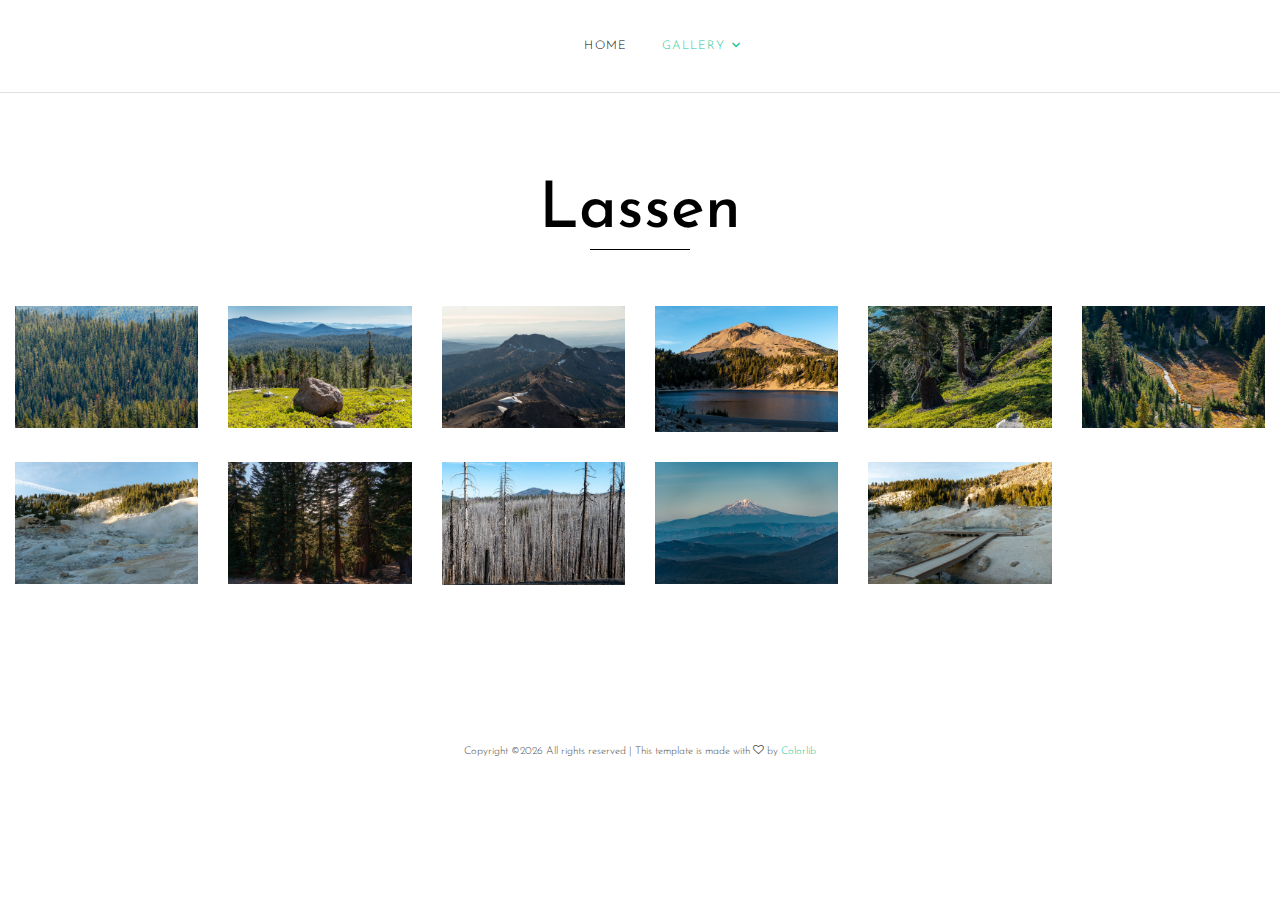
==== lassen.html @ 4576de65 "Initial website format." ====
<!DOCTYPE html>
<html lang="en">
  <head>
    <title>Sunny Nahar's Photography</title>
    <meta charset="utf-8">
    <meta name="viewport" content="width=device-width, initial-scale=1, shrink-to-fit=no">
    <link href="https://fonts.googleapis.com/css?family=Josefin+Sans:300i,400,700" rel="stylesheet">
    <link rel="stylesheet" href="fonts/icomoon/style.css">
    <link rel="stylesheet" href="css/bootstrap.min.css">
    <link rel="stylesheet" href="css/magnific-popup.css">
    <link rel="stylesheet" href="css/jquery-ui.css">
    <link rel="stylesheet" href="css/owl.carousel.min.css">
    <link rel="stylesheet" href="css/owl.theme.default.min.css">
    <link rel="stylesheet" href="css/lightgallery.min.css">    
    <link rel="stylesheet" href="css/bootstrap-datepicker.css">
    <link rel="stylesheet" href="fonts/flaticon/font/flaticon.css">
    <link rel="stylesheet" href="css/swiper.css">
    <link rel="stylesheet" href="css/aos.css">
    <link rel="stylesheet" href="css/style.css">
  </head>
  <body>
  
  <div class="site-wrap">
    <div class="site-mobile-menu">
      <div class="site-mobile-menu-header">
        <div class="site-mobile-menu-close mt-3">
          <span class="icon-close2 js-menu-toggle"></span>
        </div>
      </div>
      <div class="site-mobile-menu-body"></div>
    </div>

    <header class="site-navbar py-3 border-bottom" role="banner">
      <div class="container-fluid">
        <div class="row align-items-center">
          <div class="col-6 col-xl-2" data-aos="fade-down">
            <h1 class="mb-0"><a href="index.html" class="text-black h2 mb-0"></a></h1>
          </div>
          <div class="col-10 col-md-8 d-none d-xl-block" data-aos="fade-down">
            <nav class="site-navigation position-relative text-right text-lg-center" role="navigation">
              <ul class="site-menu js-clone-nav mx-auto d-none d-lg-block">
                <li><a href="index.html">Home</a></li>
                <li class="has-children active">
                  <a>Gallery</a>
                  <ul class="dropdown">
                    <li><a href="yosemite.html">Yosemite</a></li>
                    <li><a href="sequoia.html">Sequoia</a></li>
                    <li><a href="oregon.html">Oregon</a></li>
                    <li><a href="lassen.html">Lassen</a></li>
                    <li><a href="pointreyes.html">Point Reyes</a></li>
                  </ul>
                </li>
              </ul>
            </nav>
          </div>
        </div>
      </div>
    </header>

  <div class="site-section"  data-aos="fade">
    <div class="container-fluid">
      
      <div class="row justify-content-center">
        
        <div class="col-md-7">
          <div class="row mb-5">
            <div class="col-12 ">
              <h2 class="site-section-heading text-center">Lassen</h2>
            </div>
          </div>
        </div>
    
      </div>
      <div class="row" id="lightgallery">
        <div class="col-sm-6 col-md-4 col-lg-3 col-xl-2 item" data-aos="fade" data-src="images/LassenForestTrees.jpg" data-sub-html="<h4>Lassen National Park</h4>">
          <a href="#"><img src="images/LassenForestTrees.jpg" alt="Lassen" class="img-fluid"></a>
        </div>
        <div class="col-sm-6 col-md-4 col-lg-3 col-xl-2 item" data-aos="fade" data-src="images/LassenForestViewWithRock.jpg" data-sub-html="<h4>Lassen National Park</h4>">
          <a href="#"><img src="images/LassenForestViewWithRock.jpg" alt="Lassen" class="img-fluid"></a>
        </div>
        <div class="col-sm-6 col-md-4 col-lg-3 col-xl-2 item" data-aos="fade" data-src="images/LassenMountains.jpg" data-sub-html="<h4>Lassen National Park</h4>">
          <a href="#"><img src="images/LassenMountains.jpg" alt="Lassen" class="img-fluid"></a>
        </div>
        <div class="col-sm-6 col-md-4 col-lg-3 col-xl-2 item" data-aos="fade" data-src="images/LassenPeakAndLake.jpg" data-sub-html="<h4>Lassen National Park</h4>">
          <a href="#"><img src="images/LassenPeakAndLake.jpg" alt="Lassen" class="img-fluid"></a>
        </div>
        <div class="col-sm-6 col-md-4 col-lg-3 col-xl-2 item" data-aos="fade" data-src="images/LassenCurvedTree.jpg" data-sub-html="<h4>Lassen National Park</h4>">
          <a href="#"><img src="images/LassenCurvedTree.jpg" alt="Lassen" class="img-fluid"></a>
        </div>
        <div class="col-sm-6 col-md-4 col-lg-3 col-xl-2 item" data-aos="fade" data-src="images/LassenRiver.jpg" data-sub-html="<h4>Lassen National Park</h4>">
          <a href="#"><img src="images/LassenRiver.jpg" alt="Lassen" class="img-fluid"></a>
        </div>
        <div class="col-sm-6 col-md-4 col-lg-3 col-xl-2 item" data-aos="fade" data-src="images/LassenVolcanic.jpg" data-sub-html="<h4>Lassen National Park</h4>">
          <a href="#"><img src="images/LassenVolcanic.jpg" alt="Lassen" class="img-fluid"></a>
        </div>
        <div class="col-sm-6 col-md-4 col-lg-3 col-xl-2 item" data-aos="fade" data-src="images/LassenTreesPeekingSun.jpg" data-sub-html="<h4>Lassen National Park</h4>">
          <a href="#"><img src="images/LassenTreesPeekingSun.jpg" alt="Lassen" class="img-fluid"></a>
        </div>
        <div class="col-sm-6 col-md-4 col-lg-3 col-xl-2 item" data-aos="fade" data-src="images/LassenWildfireTrees.jpg" data-sub-html="<h4>Lassen National Park</h4>">
          <a href="#"><img src="images/LassenWildfireTrees.jpg" alt="Lassen" class="img-fluid"></a>
        </div>
        <div class="col-sm-6 col-md-4 col-lg-3 col-xl-2 item" data-aos="fade" data-src="images/LassenViewOfMtShasta.jpg" data-sub-html="<h4>Lassen National Park</h4>">
          <a href="#"><img src="images/LassenViewOfMtShasta.jpg" alt="Lassen" class="img-fluid"></a>
        </div>
        <div class="col-sm-6 col-md-4 col-lg-3 col-xl-2 item" data-aos="fade" data-src="images/LassenVolcanicFootpath.jpg" data-sub-html="<h4>Lassen National Park</h4>">
          <a href="#"><img src="images/LassenVolcanicFootpath.jpg" alt="Lassen" class="img-fluid"></a>
        </div>
      </div>
    </div>
  </div>

  <div class="footer py-5">
    <div class="container-fluid text-center">
      <p style="font-size:8pt;">
      <!-- Link back to Colorlib can't be removed. Template is licensed under CC BY 3.0. -->
      Copyright &copy;<script data-cfasync="false" src="/cdn-cgi/scripts/5c5dd728/cloudflare-static/email-decode.min.js"></script><script>document.write(new Date().getFullYear());</script> All rights reserved | This template is made with <i class="icon-heart-o" aria-hidden="true"></i> by <a href="https://colorlib.com" target="_blank" >Colorlib</a>
      <!-- Link back to Colorlib can't be removed. Template is licensed under CC BY 3.0. -->
      </p>
    </div>
  </div>
  </div>

  <script src="js/jquery-3.3.1.min.js"></script>
  <script src="js/jquery-migrate-3.0.1.min.js"></script>
  <script src="js/jquery-ui.js"></script>
  <script src="js/popper.min.js"></script>
  <script src="js/bootstrap.min.js"></script>
  <script src="js/owl.carousel.min.js"></script>
  <script src="js/jquery.stellar.min.js"></script>
  <script src="js/jquery.countdown.min.js"></script>
  <script src="js/jquery.magnific-popup.min.js"></script>
  <script src="js/bootstrap-datepicker.min.js"></script>
  <script src="js/swiper.min.js"></script>
  <script src="js/aos.js"></script>

  <script src="js/picturefill.min.js"></script>
  <script src="js/lightgallery-all.min.js"></script>
  <script src="js/jquery.mousewheel.min.js"></script>

  <script src="js/main.js"></script>
  
  <script>
    $(document).ready(function(){
      $('#lightgallery').lightGallery();
    });
  </script>
    
  </body>
</html>
---- fonts/icomoon/style.css ----
@font-face {
  font-family: 'icomoon';
  src:  url('fonts/icomoon.eot?10si43');
  src:  url('fonts/icomoon.eot?10si43#iefix') format('embedded-opentype'),
    url('fonts/icomoon.ttf?10si43') format('truetype'),
    url('fonts/icomoon.woff?10si43') format('woff'),
    url('fonts/icomoon.svg?10si43#icomoon') format('svg');
  font-weight: normal;
  font-style: normal;
}

[class^="icon-"], [class*=" icon-"] {
  /* use !important to prevent issues with browser extensions that change fonts */
  font-family: 'icomoon' !important;
  speak: none;
  font-style: normal;
  font-weight: normal;
  font-variant: normal;
  text-transform: none;
  line-height: 1;

  /* Better Font Rendering =========== */
  -webkit-font-smoothing: antialiased;
  -moz-osx-font-smoothing: grayscale;
}

.icon-asterisk:before {
  content: "\f069";
}
.icon-plus:before {
  content: "\f067";
}
.icon-question:before {
  content: "\f128";
}
.icon-minus:before {
  content: "\f068";
}
.icon-glass:before {
  content: "\f000";
}
.icon-music:before {
  content: "\f001";
}
.icon-search:before {
  content: "\f002";
}
.icon-envelope-o:before {
  content: "\f003";
}
.icon-heart:before {
  content: "\f004";
}
.icon-star:before {
  content: "\f005";
}
.icon-star-o:before {
  content: "\f006";
}
.icon-user:before {
  content: "\f007";
}
.icon-film:before {
  content: "\f008";
}
.icon-th-large:before {
  content: "\f009";
}
.icon-th:before {
  content: "\f00a";
}
.icon-th-list:before {
  content: "\f00b";
}
.icon-check:before {
  content: "\f00c";
}
.icon-close:before {
  content: "\f00d";
}
.icon-remove:before {
  content: "\f00d";
}
.icon-times:before {
  content: "\f00d";
}
.icon-search-plus:before {
  content: "\f00e";
}
.icon-search-minus:before {
  content: "\f010";
}
.icon-power-off:before {
  content: "\f011";
}
.icon-signal:before {
  content: "\f012";
}
.icon-cog:before {
  content: "\f013";
}
.icon-gear:before {
  content: "\f013";
}
.icon-trash-o:before {
  content: "\f014";
}
.icon-home:before {
  content: "\f015";
}
.icon-file-o:before {
  content: "\f016";
}
.icon-clock-o:before {
  content: "\f017";
}
.icon-road:before {
  content: "\f018";
}
.icon-download:before {
  content: "\f019";
}
.icon-arrow-circle-o-down:before {
  content: "\f01a";
}
.icon-arrow-circle-o-up:before {
  content: "\f01b";
}
.icon-inbox:before {
  content: "\f01c";
}
.icon-play-circle-o:before {
  content: "\f01d";
}
.icon-repeat:before {
  content: "\f01e";
}
.icon-rotate-right:before {
  content: "\f01e";
}
.icon-refresh:before {
  content: "\f021";
}
.icon-list-alt:before {
  content: "\f022";
}
.icon-lock:before {
  content: "\f023";
}
.icon-flag:before {
  content: "\f024";
}
.icon-headphones:before {
  content: "\f025";
}
.icon-volume-off:before {
  content: "\f026";
}
.icon-volume-down:before {
  content: "\f027";
}
.icon-volume-up:before {
  content: "\f028";
}
.icon-qrcode:before {
  content: "\f029";
}
.icon-barcode:before {
  content: "\f02a";
}
.icon-tag:before {
  content: "\f02b";
}
.icon-tags:before {
  content: "\f02c";
}
.icon-book:before {
  content: "\f02d";
}
.icon-bookmark:before {
  content: "\f02e";
}
.icon-print:before {
  content: "\f02f";
}
.icon-camera:before {
  content: "\f030";
}
.icon-font:before {
  content: "\f031";
}
.icon-bold:before {
  content: "\f032";
}
.icon-italic:before {
  content: "\f033";
}
.icon-text-height:before {
  content: "\f034";
}
.icon-text-width:before {
  content: "\f035";
}
.icon-align-left:before {
  content: "\f036";
}
.icon-align-center:before {
  content: "\f037";
}
.icon-align-right:before {
  content: "\f038";
}
.icon-align-justify:before {
  content: "\f039";
}
.icon-list:before {
  content: "\f03a";
}
.icon-dedent:before {
  content: "\f03b";
}
.icon-outdent:before {
  content: "\f03b";
}
.icon-indent:before {
  content: "\f03c";
}
.icon-video-camera:before {
  content: "\f03d";
}
.icon-image:before {
  content: "\f03e";
}
.icon-photo:before {
  content: "\f03e";
}
.icon-picture-o:before {
  content: "\f03e";
}
.icon-pencil:before {
  content: "\f040";
}
.icon-map-marker:before {
  content: "\f041";
}
.icon-adjust:before {
  content: "\f042";
}
.icon-tint:before {
  content: "\f043";
}
.icon-edit:before {
  content: "\f044";
}
.icon-pencil-square-o:before {
  content: "\f044";
}
.icon-share-square-o:before {
  content: "\f045";
}
.icon-check-square-o:before {
  content: "\f046";
}
.icon-arrows:before {
  content: "\f047";
}
.icon-step-backward:before {
  content: "\f048";
}
.icon-fast-backward:before {
  content: "\f049";
}
.icon-backward:before {
  content: "\f04a";
}
.icon-play:before {
  content: "\f04b";
}
.icon-pause:before {
  content: "\f04c";
}
.icon-stop:before {
  content: "\f04d";
}
.icon-forward:before {
  content: "\f04e";
}
.icon-fast-forward:before {
  content: "\f050";
}
.icon-step-forward:before {
  content: "\f051";
}
.icon-eject:before {
  content: "\f052";
}
.icon-chevron-left:before {
  content: "\f053";
}
.icon-chevron-right:before {
  content: "\f054";
}
.icon-plus-circle:before {
  content: "\f055";
}
.icon-minus-circle:before {
  content: "\f056";
}
.icon-times-circle:before {
  content: "\f057";
}
.icon-check-circle:before {
  content: "\f058";
}
.icon-question-circle:before {
  content: "\f059";
}
.icon-info-circle:before {
  content: "\f05a";
}
.icon-crosshairs:before {
  content: "\f05b";
}
.icon-times-circle-o:before {
  content: "\f05c";
}
.icon-check-circle-o:before {
  content: "\f05d";
}
.icon-ban:before {
  content: "\f05e";
}
.icon-arrow-left:before {
  content: "\f060";
}
.icon-arrow-right:before {
  content: "\f061";
}
.icon-arrow-up:before {
  content: "\f062";
}
.icon-arrow-down:before {
  content: "\f063";
}
.icon-mail-forward:before {
  content: "\f064";
}
.icon-share:before {
  content: "\f064";
}
.icon-expand:before {
  content: "\f065";
}
.icon-compress:before {
  content: "\f066";
}
.icon-exclamation-circle:before {
  content: "\f06a";
}
.icon-gift:before {
  content: "\f06b";
}
.icon-leaf:before {
  content: "\f06c";
}
.icon-fire:before {
  content: "\f06d";
}
.icon-eye:before {
  content: "\f06e";
}
.icon-eye-slash:before {
  content: "\f070";
}
.icon-exclamation-triangle:before {
  content: "\f071";
}
.icon-warning:before {
  content: "\f071";
}
.icon-plane:before {
  content: "\f072";
}
.icon-calendar:before {
  content: "\f073";
}
.icon-random:before {
  content: "\f074";
}
.icon-comment:before {
  content: "\f075";
}
.icon-magnet:before {
  content: "\f076";
}
.icon-chevron-up:before {
  content: "\f077";
}
.icon-chevron-down:before {
  content: "\f078";
}
.icon-retweet:before {
  content: "\f079";
}
.icon-shopping-cart:before {
  content: "\f07a";
}
.icon-folder:before {
  content: "\f07b";
}
.icon-folder-open:before {
  content: "\f07c";
}
.icon-arrows-v:before {
  content: "\f07d";
}
.icon-arrows-h:before {
  content: "\f07e";
}
.icon-bar-chart:before {
  content: "\f080";
}
.icon-bar-chart-o:before {
  content: "\f080";
}
.icon-twitter-square:before {
  content: "\f081";
}
.icon-facebook-square:before {
  content: "\f082";
}
.icon-camera-retro:before {
  content: "\f083";
}
.icon-key:before {
  content: "\f084";
}
.icon-cogs:before {
  content: "\f085";
}
.icon-gears:before {
  content: "\f085";
}
.icon-comments:before {
  content: "\f086";
}
.icon-thumbs-o-up:before {
  content: "\f087";
}
.icon-thumbs-o-down:before {
  content: "\f088";
}
.icon-star-half:before {
  content: "\f089";
}
.icon-heart-o:before {
  content: "\f08a";
}
.icon-sign-out:before {
  content: "\f08b";
}
.icon-linkedin-square:before {
  content: "\f08c";
}
.icon-thumb-tack:before {
  content: "\f08d";
}
.icon-external-link:before {
  content: "\f08e";
}
.icon-sign-in:before {
  content: "\f090";
}
.icon-trophy:before {
  content: "\f091";
}
.icon-github-square:before {
  content: "\f092";
}
.icon-upload:before {
  content: "\f093";
}
.icon-lemon-o:before {
  content: "\f094";
}
.icon-phone:before {
  content: "\f095";
}
.icon-square-o:before {
  content: "\f096";
}
.icon-bookmark-o:before {
  content: "\f097";
}
.icon-phone-square:before {
  content: "\f098";
}
.icon-twitter:before {
  content: "\f099";
}
.icon-facebook:before {
  content: "\f09a";
}
.icon-facebook-f:before {
  content: "\f09a";
}
.icon-github:before {
  content: "\f09b";
}
.icon-unlock:before {
  content: "\f09c";
}
.icon-credit-card:before {
  content: "\f09d";
}
.icon-feed:before {
  content: "\f09e";
}
.icon-rss:before {
  content: "\f09e";
}
.icon-hdd-o:before {
  content: "\f0a0";
}
.icon-bullhorn:before {
  content: "\f0a1";
}
.icon-bell-o:before {
  content: "\f0a2";
}
.icon-certificate:before {
  content: "\f0a3";
}
.icon-hand-o-right:before {
  content: "\f0a4";
}
.icon-hand-o-left:before {
  content: "\f0a5";
}
.icon-hand-o-up:before {
  content: "\f0a6";
}
.icon-hand-o-down:before {
  content: "\f0a7";
}
.icon-arrow-circle-left:before {
  content: "\f0a8";
}
.icon-arrow-circle-right:before {
  content: "\f0a9";
}
.icon-arrow-circle-up:before {
  content: "\f0aa";
}
.icon-arrow-circle-down:before {
  content: "\f0ab";
}
.icon-globe:before {
  content: "\f0ac";
}
.icon-wrench:before {
  content: "\f0ad";
}
.icon-tasks:before {
  content: "\f0ae";
}
.icon-filter:before {
  content: "\f0b0";
}
.icon-briefcase:before {
  content: "\f0b1";
}
.icon-arrows-alt:before {
  content: "\f0b2";
}
.icon-group:before {
  content: "\f0c0";
}
.icon-users:before {
  content: "\f0c0";
}
.icon-chain:before {
  content: "\f0c1";
}
.icon-link:before {
  content: "\f0c1";
}
.icon-cloud:before {
  content: "\f0c2";
}
.icon-flask:before {
  content: "\f0c3";
}
.icon-cut:before {
  content: "\f0c4";
}
.icon-scissors:before {
  content: "\f0c4";
}
.icon-copy:before {
  content: "\f0c5";
}
.icon-files-o:before {
  content: "\f0c5";
}
.icon-paperclip:before {
  content: "\f0c6";
}
.icon-floppy-o:before {
  content: "\f0c7";
}
.icon-save:before {
  content: "\f0c7";
}
.icon-square:before {
  content: "\f0c8";
}
.icon-bars:before {
  content: "\f0c9";
}
.icon-navicon:before {
  content: "\f0c9";
}
.icon-reorder:before {
  content: "\f0c9";
}
.icon-list-ul:before {
  content: "\f0ca";
}
.icon-list-ol:before {
  content: "\f0cb";
}
.icon-strikethrough:before {
  content: "\f0cc";
}
.icon-underline:before {
  content: "\f0cd";
}
.icon-table:before {
  content: "\f0ce";
}
.icon-magic:before {
  content: "\f0d0";
}
.icon-truck:before {
  content: "\f0d1";
}
.icon-pinterest:before {
  content: "\f0d2";
}
.icon-pinterest-square:before {
  content: "\f0d3";
}
.icon-google-plus-square:before {
  content: "\f0d4";
}
.icon-google-plus:before {
  content: "\f0d5";
}
.icon-money:before {
  content: "\f0d6";
}
.icon-caret-down:before {
  content: "\f0d7";
}
.icon-caret-up:before {
  content: "\f0d8";
}
.icon-caret-left:before {
  content: "\f0d9";
}
.icon-caret-right:before {
  content: "\f0da";
}
.icon-columns:before {
  content: "\f0db";
}
.icon-sort:before {
  content: "\f0dc";
}
.icon-unsorted:before {
  content: "\f0dc";
}
.icon-sort-desc:before {
  content: "\f0dd";
}
.icon-sort-down:before {
  content: "\f0dd";
}
.icon-sort-asc:before {
  content: "\f0de";
}
.icon-sort-up:before {
  content: "\f0de";
}
.icon-envelope:before {
  content: "\f0e0";
}
.icon-linkedin:before {
  content: "\f0e1";
}
.icon-rotate-left:before {
  content: "\f0e2";
}
.icon-undo:before {
  content: "\f0e2";
}
.icon-gavel:before {
  content: "\f0e3";
}
.icon-legal:before {
  content: "\f0e3";
}
.icon-dashboard:before {
  content: "\f0e4";
}
.icon-tachometer:before {
  content: "\f0e4";
}
.icon-comment-o:before {
  content: "\f0e5";
}
.icon-comments-o:before {
  content: "\f0e6";
}
.icon-bolt:before {
  content: "\f0e7";
}
.icon-flash:before {
  content: "\f0e7";
}
.icon-sitemap:before {
  content: "\f0e8";
}
.icon-umbrella:before {
  content: "\f0e9";
}
.icon-clipboard:before {
  content: "\f0ea";
}
.icon-paste:before {
  content: "\f0ea";
}
.icon-lightbulb-o:before {
  content: "\f0eb";
}
.icon-exchange:before {
  content: "\f0ec";
}
.icon-cloud-download:before {
  content: "\f0ed";
}
.icon-cloud-upload:before {
  content: "\f0ee";
}
.icon-user-md:before {
  content: "\f0f0";
}
.icon-stethoscope:before {
  content: "\f0f1";
}
.icon-suitcase:before {
  content: "\f0f2";
}
.icon-bell:before {
  content: "\f0f3";
}
.icon-coffee:before {
  content: "\f0f4";
}
.icon-cutlery:before {
  content: "\f0f5";
}
.icon-file-text-o:before {
  content: "\f0f6";
}
.icon-building-o:before {
  content: "\f0f7";
}
.icon-hospital-o:before {
  content: "\f0f8";
}
.icon-ambulance:before {
  content: "\f0f9";
}
.icon-medkit:before {
  content: "\f0fa";
}
.icon-fighter-jet:before {
  content: "\f0fb";
}
.icon-beer:before {
  content: "\f0fc";
}
.icon-h-square:before {
  content: "\f0fd";
}
.icon-plus-square:before {
  content: "\f0fe";
}
.icon-angle-double-left:before {
  content: "\f100";
}
.icon-angle-double-right:before {
  content: "\f101";
}
.icon-angle-double-up:before {
  content: "\f102";
}
.icon-angle-double-down:before {
  content: "\f103";
}
.icon-angle-left:before {
  content: "\f104";
}
.icon-angle-right:before {
  content: "\f105";
}
.icon-angle-up:before {
  content: "\f106";
}
.icon-angle-down:before {
  content: "\f107";
}
.icon-desktop:before {
  content: "\f108";
}
.icon-laptop:before {
  content: "\f109";
}
.icon-tablet:before {
  content: "\f10a";
}
.icon-mobile:before {
  content: "\f10b";
}
.icon-mobile-phone:before {
  content: "\f10b";
}
.icon-circle-o:before {
  content: "\f10c";
}
.icon-quote-left:before {
  content: "\f10d";
}
.icon-quote-right:before {
  content: "\f10e";
}
.icon-spinner:before {
  content: "\f110";
}
.icon-circle:before {
  content: "\f111";
}
.icon-mail-reply:before {
  content: "\f112";
}
.icon-reply:before {
  content: "\f112";
}
.icon-github-alt:before {
  content: "\f113";
}
.icon-folder-o:before {
  content: "\f114";
}
.icon-folder-open-o:before {
  content: "\f115";
}
.icon-smile-o:before {
  content: "\f118";
}
.icon-frown-o:before {
  content: "\f119";
}
.icon-meh-o:before {
  content: "\f11a";
}
.icon-gamepad:before {
  content: "\f11b";
}
.icon-keyboard-o:before {
  content: "\f11c";
}
.icon-flag-o:before {
  content: "\f11d";
}
.icon-flag-checkered:before {
  content: "\f11e";
}
.icon-terminal:before {
  content: "\f120";
}
.icon-code:before {
  content: "\f121";
}
.icon-mail-reply-all:before {
  content: "\f122";
}
.icon-reply-all:before {
  content: "\f122";
}
.icon-star-half-empty:before {
  content: "\f123";
}
.icon-star-half-full:before {
  content: "\f123";
}
.icon-star-half-o:before {
  content: "\f123";
}
.icon-location-arrow:before {
  content: "\f124";
}
.icon-crop:before {
  content: "\f125";
}
.icon-code-fork:before {
  content: "\f126";
}
.icon-chain-broken:before {
  content: "\f127";
}
.icon-unlink:before {
  content: "\f127";
}
.icon-info:before {
  content: "\f129";
}
.icon-exclamation:before {
  content: "\f12a";
}
.icon-superscript:before {
  content: "\f12b";
}
.icon-subscript:before {
  content: "\f12c";
}
.icon-eraser:before {
  content: "\f12d";
}
.icon-puzzle-piece:before {
  content: "\f12e";
}
.icon-microphone:before {
  content: "\f130";
}
.icon-microphone-slash:before {
  content: "\f131";
}
.icon-shield:before {
  content: "\f132";
}
.icon-calendar-o:before {
  content: "\f133";
}
.icon-fire-extinguisher:before {
  content: "\f134";
}
.icon-rocket:before {
  content: "\f135";
}
.icon-maxcdn:before {
  content: "\f136";
}
.icon-chevron-circle-left:before {
  content: "\f137";
}
.icon-chevron-circle-right:before {
  content: "\f138";
}
.icon-chevron-circle-up:before {
  content: "\f139";
}
.icon-chevron-circle-down:before {
  content: "\f13a";
}
.icon-html5:before {
  content: "\f13b";
}
.icon-css3:before {
  content: "\f13c";
}
.icon-anchor:before {
  content: "\f13d";
}
.icon-unlock-alt:before {
  content: "\f13e";
}
.icon-bullseye:before {
  content: "\f140";
}
.icon-ellipsis-h:before {
  content: "\f141";
}
.icon-ellipsis-v:before {
  content: "\f142";
}
.icon-rss-square:before {
  content: "\f143";
}
.icon-play-circle:before {
  content: "\f144";
}
.icon-ticket:before {
  content: "\f145";
}
.icon-minus-square:before {
  content: "\f146";
}
.icon-minus-square-o:before {
  content: "\f147";
}
.icon-level-up:before {
  content: "\f148";
}
.icon-level-down:before {
  content: "\f149";
}
.icon-check-square:before {
  content: "\f14a";
}
.icon-pencil-square:before {
  content: "\f14b";
}
.icon-external-link-square:before {
  content: "\f14c";
}
.icon-share-square:before {
  content: "\f14d";
}
.icon-compass:before {
  content: "\f14e";
}
.icon-caret-square-o-down:before {
  content: "\f150";
}
.icon-toggle-down:before {
  content: "\f150";
}
.icon-caret-square-o-up:before {
  content: "\f151";
}
.icon-toggle-up:before {
  content: "\f151";
}
.icon-caret-square-o-right:before {
  content: "\f152";
}
.icon-toggle-right:before {
  content: "\f152";
}
.icon-eur:before {
  content: "\f153";
}
.icon-euro:before {
  content: "\f153";
}
.icon-gbp:before {
  content: "\f154";
}
.icon-dollar:before {
  content: "\f155";
}
.icon-usd:before {
  content: "\f155";
}
.icon-inr:before {
  content: "\f156";
}
.icon-rupee:before {
  content: "\f156";
}
.icon-cny:before {
  content: "\f157";
}
.icon-jpy:before {
  content: "\f157";
}
.icon-rmb:before {
  content: "\f157";
}
.icon-yen:before {
  content: "\f157";
}
.icon-rouble:before {
  content: "\f158";
}
.icon-rub:before {
  content: "\f158";
}
.icon-ruble:before {
  content: "\f158";
}
.icon-krw:before {
  content: "\f159";
}
.icon-won:before {
  content: "\f159";
}
.icon-bitcoin:before {
  content: "\f15a";
}
.icon-btc:before {
  content: "\f15a";
}
.icon-file:before {
  content: "\f15b";
}
.icon-file-text:before {
  content: "\f15c";
}
.icon-sort-alpha-asc:before {
  content: "\f15d";
}
.icon-sort-alpha-desc:before {
  content: "\f15e";
}
.icon-sort-amount-asc:before {
  content: "\f160";
}
.icon-sort-amount-desc:before {
  content: "\f161";
}
.icon-sort-numeric-asc:before {
  content: "\f162";
}
.icon-sort-numeric-desc:before {
  content: "\f163";
}
.icon-thumbs-up:before {
  content: "\f164";
}
.icon-thumbs-down:before {
  content: "\f165";
}
.icon-youtube-square:before {
  content: "\f166";
}
.icon-youtube:before {
  content: "\f167";
}
.icon-xing:before {
  content: "\f168";
}
.icon-xing-square:before {
  content: "\f169";
}
.icon-youtube-play:before {
  content: "\f16a";
}
.icon-dropbox:before {
  content: "\f16b";
}
.icon-stack-overflow:before {
  content: "\f16c";
}
.icon-instagram:before {
  content: "\f16d";
}
.icon-flickr:before {
  content: "\f16e";
}
.icon-adn:before {
  content: "\f170";
}
.icon-bitbucket:before {
  content: "\f171";
}
.icon-bitbucket-square:before {
  content: "\f172";
}
.icon-tumblr:before {
  content: "\f173";
}
.icon-tumblr-square:before {
  content: "\f174";
}
.icon-long-arrow-down:before {
  content: "\f175";
}
.icon-long-arrow-up:before {
  content: "\f176";
}
.icon-long-arrow-left:before {
  content: "\f177";
}
.icon-long-arrow-right:before {
  content: "\f178";
}
.icon-apple:before {
  content: "\f179";
}
.icon-windows:before {
  content: "\f17a";
}
.icon-android:before {
  content: "\f17b";
}
.icon-linux:before {
  content: "\f17c";
}
.icon-dribbble:before {
  content: "\f17d";
}
.icon-skype:before {
  content: "\f17e";
}
.icon-foursquare:before {
  content: "\f180";
}
.icon-trello:before {
  content: "\f181";
}
.icon-female:before {
  content: "\f182";
}
.icon-male:before {
  content: "\f183";
}
.icon-gittip:before {
  content: "\f184";
}
.icon-gratipay:before {
  content: "\f184";
}
.icon-sun-o:before {
  content: "\f185";
}
.icon-moon-o:before {
  content: "\f186";
}
.icon-archive:before {
  content: "\f187";
}
.icon-bug:before {
  content: "\f188";
}
.icon-vk:before {
  content: "\f189";
}
.icon-weibo:before {
  content: "\f18a";
}
.icon-renren:before {
  content: "\f18b";
}
.icon-pagelines:before {
  content: "\f18c";
}
.icon-stack-exchange:before {
  content: "\f18d";
}
.icon-arrow-circle-o-right:before {
  content: "\f18e";
}
.icon-arrow-circle-o-left:before {
  content: "\f190";
}
.icon-caret-square-o-left:before {
  content: "\f191";
}
.icon-toggle-left:before {
  content: "\f191";
}
.icon-dot-circle-o:before {
  content: "\f192";
}
.icon-wheelchair:before {
  content: "\f193";
}
.icon-vimeo-square:before {
  content: "\f194";
}
.icon-try:before {
  content: "\f195";
}
.icon-turkish-lira:before {
  content: "\f195";
}
.icon-plus-square-o:before {
  content: "\f196";
}
.icon-space-shuttle:before {
  content: "\f197";
}
.icon-slack:before {
  content: "\f198";
}
.icon-envelope-square:before {
  content: "\f199";
}
.icon-wordpress:before {
  content: "\f19a";
}
.icon-openid:before {
  content: "\f19b";
}
.icon-bank:before {
  content: "\f19c";
}
.icon-institution:before {
  content: "\f19c";
}
.icon-university:before {
  content: "\f19c";
}
.icon-graduation-cap:before {
  content: "\f19d";
}
.icon-mortar-board:before {
  content: "\f19d";
}
.icon-yahoo:before {
  content: "\f19e";
}
.icon-google:before {
  content: "\f1a0";
}
.icon-reddit:before {
  content: "\f1a1";
}
.icon-reddit-square:before {
  content: "\f1a2";
}
.icon-stumbleupon-circle:before {
  content: "\f1a3";
}
.icon-stumbleupon:before {
  content: "\f1a4";
}
.icon-delicious:before {
  content: "\f1a5";
}
.icon-digg:before {
  content: "\f1a6";
}
.icon-pied-piper-pp:before {
  content: "\f1a7";
}
.icon-pied-piper-alt:before {
  content: "\f1a8";
}
.icon-drupal:before {
  content: "\f1a9";
}
.icon-joomla:before {
  content: "\f1aa";
}
.icon-language:before {
  content: "\f1ab";
}
.icon-fax:before {
  content: "\f1ac";
}
.icon-building:before {
  content: "\f1ad";
}
.icon-child:before {
  content: "\f1ae";
}
.icon-paw:before {
  content: "\f1b0";
}
.icon-spoon:before {
  content: "\f1b1";
}
.icon-cube:before {
  content: "\f1b2";
}
.icon-cubes:before {
  content: "\f1b3";
}
.icon-behance:before {
  content: "\f1b4";
}
.icon-behance-square:before {
  content: "\f1b5";
}
.icon-steam:before {
  content: "\f1b6";
}
.icon-steam-square:before {
  content: "\f1b7";
}
.icon-recycle:before {
  content: "\f1b8";
}
.icon-automobile:before {
  content: "\f1b9";
}
.icon-car:before {
  content: "\f1b9";
}
.icon-cab:before {
  content: "\f1ba";
}
.icon-taxi:before {
  content: "\f1ba";
}
.icon-tree:before {
  content: "\f1bb";
}
.icon-spotify:before {
  content: "\f1bc";
}
.icon-deviantart:before {
  content: "\f1bd";
}
.icon-soundcloud:before {
  content: "\f1be";
}
.icon-database:before {
  content: "\f1c0";
}
.icon-file-pdf-o:before {
  content: "\f1c1";
}
.icon-file-word-o:before {
  content: "\f1c2";
}
.icon-file-excel-o:before {
  content: "\f1c3";
}
.icon-file-powerpoint-o:before {
  content: "\f1c4";
}
.icon-file-image-o:before {
  content: "\f1c5";
}
.icon-file-photo-o:before {
  content: "\f1c5";
}
.icon-file-picture-o:before {
  content: "\f1c5";
}
.icon-file-archive-o:before {
  content: "\f1c6";
}
.icon-file-zip-o:before {
  content: "\f1c6";
}
.icon-file-audio-o:before {
  content: "\f1c7";
}
.icon-file-sound-o:before {
  content: "\f1c7";
}
.icon-file-movie-o:before {
  content: "\f1c8";
}
.icon-file-video-o:before {
  content: "\f1c8";
}
.icon-file-code-o:before {
  content: "\f1c9";
}
.icon-vine:before {
  content: "\f1ca";
}
.icon-codepen:before {
  content: "\f1cb";
}
.icon-jsfiddle:before {
  content: "\f1cc";
}
.icon-life-bouy:before {
  content: "\f1cd";
}
.icon-life-buoy:before {
  content: "\f1cd";
}
.icon-life-ring:before {
  content: "\f1cd";
}
.icon-life-saver:before {
  content: "\f1cd";
}
.icon-support:before {
  content: "\f1cd";
}
.icon-circle-o-notch:before {
  content: "\f1ce";
}
.icon-ra:before {
  content: "\f1d0";
}
.icon-rebel:before {
  content: "\f1d0";
}
.icon-resistance:before {
  content: "\f1d0";
}
.icon-empire:before {
  content: "\f1d1";
}
.icon-ge:before {
  content: "\f1d1";
}
.icon-git-square:before {
  content: "\f1d2";
}
.icon-git:before {
  content: "\f1d3";
}
.icon-hacker-news:before {
  content: "\f1d4";
}
.icon-y-combinator-square:before {
  content: "\f1d4";
}
.icon-yc-square:before {
  content: "\f1d4";
}
.icon-tencent-weibo:before {
  content: "\f1d5";
}
.icon-qq:before {
  content: "\f1d6";
}
.icon-wechat:before {
  content: "\f1d7";
}
.icon-weixin:before {
  content: "\f1d7";
}
.icon-paper-plane:before {
  content: "\f1d8";
}
.icon-send:before {
  content: "\f1d8";
}
.icon-paper-plane-o:before {
  content: "\f1d9";
}
.icon-send-o:before {
  content: "\f1d9";
}
.icon-history:before {
  content: "\f1da";
}
.icon-circle-thin:before {
  content: "\f1db";
}
.icon-header:before {
  content: "\f1dc";
}
.icon-paragraph:before {
  content: "\f1dd";
}
.icon-sliders:before {
  content: "\f1de";
}
.icon-share-alt:before {
  content: "\f1e0";
}
.icon-share-alt-square:before {
  content: "\f1e1";
}
.icon-bomb:before {
  content: "\f1e2";
}
.icon-futbol-o:before {
  content: "\f1e3";
}
.icon-soccer-ball-o:before {
  content: "\f1e3";
}
.icon-tty:before {
  content: "\f1e4";
}
.icon-binoculars:before {
  content: "\f1e5";
}
.icon-plug:before {
  content: "\f1e6";
}
.icon-slideshare:before {
  content: "\f1e7";
}
.icon-twitch:before {
  content: "\f1e8";
}
.icon-yelp:before {
  content: "\f1e9";
}
.icon-newspaper-o:before {
  content: "\f1ea";
}
.icon-wifi:before {
  content: "\f1eb";
}
.icon-calculator:before {
  content: "\f1ec";
}
.icon-paypal:before {
  content: "\f1ed";
}
.icon-google-wallet:before {
  content: "\f1ee";
}
.icon-cc-visa:before {
  content: "\f1f0";
}
.icon-cc-mastercard:before {
  content: "\f1f1";
}
.icon-cc-discover:before {
  content: "\f1f2";
}
.icon-cc-amex:before {
  content: "\f1f3";
}
.icon-cc-paypal:before {
  content: "\f1f4";
}
.icon-cc-stripe:before {
  content: "\f1f5";
}
.icon-bell-slash:before {
  content: "\f1f6";
}
.icon-bell-slash-o:before {
  content: "\f1f7";
}
.icon-trash:before {
  content: "\f1f8";
}
.icon-copyright:before {
  content: "\f1f9";
}
.icon-at:before {
  content: "\f1fa";
}
.icon-eyedropper:before {
  content: "\f1fb";
}
.icon-paint-brush:before {
  content: "\f1fc";
}
.icon-birthday-cake:before {
  content: "\f1fd";
}
.icon-area-chart:before {
  content: "\f1fe";
}
.icon-pie-chart:before {
  content: "\f200";
}
.icon-line-chart:before {
  content: "\f201";
}
.icon-lastfm:before {
  content: "\f202";
}
.icon-lastfm-square:before {
  content: "\f203";
}
.icon-toggle-off:before {
  content: "\f204";
}
.icon-toggle-on:before {
  content: "\f205";
}
.icon-bicycle:before {
  content: "\f206";
}
.icon-bus:before {
  content: "\f207";
}
.icon-ioxhost:before {
  content: "\f208";
}
.icon-angellist:before {
  content: "\f209";
}
.icon-cc:before {
  content: "\f20a";
}
.icon-ils:before {
  content: "\f20b";
}
.icon-shekel:before {
  content: "\f20b";
}
.icon-sheqel:before {
  content: "\f20b";
}
.icon-meanpath:before {
  content: "\f20c";
}
.icon-buysellads:before {
  content: "\f20d";
}
.icon-connectdevelop:before {
  content: "\f20e";
}
.icon-dashcube:before {
  content: "\f210";
}
.icon-forumbee:before {
  content: "\f211";
}
.icon-leanpub:before {
  content: "\f212";
}
.icon-sellsy:before {
  content: "\f213";
}
.icon-shirtsinbulk:before {
  content: "\f214";
}
.icon-simplybuilt:before {
  content: "\f215";
}
.icon-skyatlas:before {
  content: "\f216";
}
.icon-cart-plus:before {
  content: "\f217";
}
.icon-cart-arrow-down:before {
  content: "\f218";
}
.icon-diamond:before {
  content: "\f219";
}
.icon-ship:before {
  content: "\f21a";
}
.icon-user-secret:before {
  content: "\f21b";
}
.icon-motorcycle:before {
  content: "\f21c";
}
.icon-street-view:before {
  content: "\f21d";
}
.icon-heartbeat:before {
  content: "\f21e";
}
.icon-venus:before {
  content: "\f221";
}
.icon-mars:before {
  content: "\f222";
}
.icon-mercury:before {
  content: "\f223";
}
.icon-intersex:before {
  content: "\f224";
}
.icon-transgender:before {
  content: "\f224";
}
.icon-transgender-alt:before {
  content: "\f225";
}
.icon-venus-double:before {
  content: "\f226";
}
.icon-mars-double:before {
  content: "\f227";
}
.icon-venus-mars:before {
  content: "\f228";
}
.icon-mars-stroke:before {
  content: "\f229";
}
.icon-mars-stroke-v:before {
  content: "\f22a";
}
.icon-mars-stroke-h:before {
  content: "\f22b";
}
.icon-neuter:before {
  content: "\f22c";
}
.icon-genderless:before {
  content: "\f22d";
}
.icon-facebook-official:before {
  content: "\f230";
}
.icon-pinterest-p:before {
  content: "\f231";
}
.icon-whatsapp:before {
  content: "\f232";
}
.icon-server:before {
  content: "\f233";
}
.icon-user-plus:before {
  content: "\f234";
}
.icon-user-times:before {
  content: "\f235";
}
.icon-bed:before {
  content: "\f236";
}
.icon-hotel:before {
  content: "\f236";
}
.icon-viacoin:before {
  content: "\f237";
}
.icon-train:before {
  content: "\f238";
}
.icon-subway:before {
  content: "\f239";
}
.icon-medium:before {
  content: "\f23a";
}
.icon-y-combinator:before {
  content: "\f23b";
}
.icon-yc:before {
  content: "\f23b";
}
.icon-optin-monster:before {
  content: "\f23c";
}
.icon-opencart:before {
  content: "\f23d";
}
.icon-expeditedssl:before {
  content: "\f23e";
}
.icon-battery:before {
  content: "\f240";
}
.icon-battery-4:before {
  content: "\f240";
}
.icon-battery-full:before {
  content: "\f240";
}
.icon-battery-3:before {
  content: "\f241";
}
.icon-battery-three-quarters:before {
  content: "\f241";
}
.icon-battery-2:before {
  content: "\f242";
}
.icon-battery-half:before {
  content: "\f242";
}
.icon-battery-1:before {
  content: "\f243";
}
.icon-battery-quarter:before {
  content: "\f243";
}
.icon-battery-0:before {
  content: "\f244";
}
.icon-battery-empty:before {
  content: "\f244";
}
.icon-mouse-pointer:before {
  content: "\f245";
}
.icon-i-cursor:before {
  content: "\f246";
}
.icon-object-group:before {
  content: "\f247";
}
.icon-object-ungroup:before {
  content: "\f248";
}
.icon-sticky-note:before {
  content: "\f249";
}
.icon-sticky-note-o:before {
  content: "\f24a";
}
.icon-cc-jcb:before {
  content: "\f24b";
}
.icon-cc-diners-club:before {
  content: "\f24c";
}
.icon-clone:before {
  content: "\f24d";
}
.icon-balance-scale:before {
  content: "\f24e";
}
.icon-hourglass-o:before {
  content: "\f250";
}
.icon-hourglass-1:before {
  content: "\f251";
}
.icon-hourglass-start:before {
  content: "\f251";
}
.icon-hourglass-2:before {
  content: "\f252";
}
.icon-hourglass-half:before {
  content: "\f252";
}
.icon-hourglass-3:before {
  content: "\f253";
}
.icon-hourglass-end:before {
  content: "\f253";
}
.icon-hourglass:before {
  content: "\f254";
}
.icon-hand-grab-o:before {
  content: "\f255";
}
.icon-hand-rock-o:before {
  content: "\f255";
}
.icon-hand-paper-o:before {
  content: "\f256";
}
.icon-hand-stop-o:before {
  content: "\f256";
}
.icon-hand-scissors-o:before {
  content: "\f257";
}
.icon-hand-lizard-o:before {
  content: "\f258";
}
.icon-hand-spock-o:before {
  content: "\f259";
}
.icon-hand-pointer-o:before {
  content: "\f25a";
}
.icon-hand-peace-o:before {
  content: "\f25b";
}
.icon-trademark:before {
  content: "\f25c";
}
.icon-registered:before {
  content: "\f25d";
}
.icon-creative-commons:before {
  content: "\f25e";
}
.icon-gg:before {
  content: "\f260";
}
.icon-gg-circle:before {
  content: "\f261";
}
.icon-tripadvisor:before {
  content: "\f262";
}
.icon-odnoklassniki:before {
  content: "\f263";
}
.icon-odnoklassniki-square:before {
  content: "\f264";
}
.icon-get-pocket:before {
  content: "\f265";
}
.icon-wikipedia-w:before {
  content: "\f266";
}
.icon-safari:before {
  content: "\f267";
}
.icon-chrome:before {
  content: "\f268";
}
.icon-firefox:before {
  content: "\f269";
}
.icon-opera:before {
  content: "\f26a";
}
.icon-internet-explorer:before {
  content: "\f26b";
}
.icon-television:before {
  content: "\f26c";
}
.icon-tv:before {
  content: "\f26c";
}
.icon-contao:before {
  content: "\f26d";
}
.icon-500px:before {
  content: "\f26e";
}
.icon-amazon:before {
  content: "\f270";
}
.icon-calendar-plus-o:before {
  content: "\f271";
}
.icon-calendar-minus-o:before {
  content: "\f272";
}
.icon-calendar-times-o:before {
  content: "\f273";
}
.icon-calendar-check-o:before {
  content: "\f274";
}
.icon-industry:before {
  content: "\f275";
}
.icon-map-pin:before {
  content: "\f276";
}
.icon-map-signs:before {
  content: "\f277";
}
.icon-map-o:before {
  content: "\f278";
}
.icon-map:before {
  content: "\f279";
}
.icon-commenting:before {
  content: "\f27a";
}
.icon-commenting-o:before {
  content: "\f27b";
}
.icon-houzz:before {
  content: "\f27c";
}
.icon-vimeo:before {
  content: "\f27d";
}
.icon-black-tie:before {
  content: "\f27e";
}
.icon-fonticons:before {
  content: "\f280";
}
.icon-reddit-alien:before {
  content: "\f281";
}
.icon-edge:before {
  content: "\f282";
}
.icon-credit-card-alt:before {
  content: "\f283";
}
.icon-codiepie:before {
  content: "\f284";
}
.icon-modx:before {
  content: "\f285";
}
.icon-fort-awesome:before {
  content: "\f286";
}
.icon-usb:before {
  content: "\f287";
}
.icon-product-hunt:before {
  content: "\f288";
}
.icon-mixcloud:before {
  content: "\f289";
}
.icon-scribd:before {
  content: "\f28a";
}
.icon-pause-circle:before {
  content: "\f28b";
}
.icon-pause-circle-o:before {
  content: "\f28c";
}
.icon-stop-circle:before {
  content: "\f28d";
}
.icon-stop-circle-o:before {
  content: "\f28e";
}
.icon-shopping-bag:before {
  content: "\f290";
}
.icon-shopping-basket:before {
  content: "\f291";
}
.icon-hashtag:before {
  content: "\f292";
}
.icon-bluetooth:before {
  content: "\f293";
}
.icon-bluetooth-b:before {
  content: "\f294";
}
.icon-percent:before {
  content: "\f295";
}
.icon-gitlab:before {
  content: "\f296";
}
.icon-wpbeginner:before {
  content: "\f297";
}
.icon-wpforms:before {
  content: "\f298";
}
.icon-envira:before {
  content: "\f299";
}
.icon-universal-access:before {
  content: "\f29a";
}
.icon-wheelchair-alt:before {
  content: "\f29b";
}
.icon-question-circle-o:before {
  content: "\f29c";
}
.icon-blind:before {
  content: "\f29d";
}
.icon-audio-description:before {
  content: "\f29e";
}
.icon-volume-control-phone:before {
  content: "\f2a0";
}
.icon-braille:before {
  content: "\f2a1";
}
.icon-assistive-listening-systems:before {
  content: "\f2a2";
}
.icon-american-sign-language-interpreting:before {
  content: "\f2a3";
}
.icon-asl-interpreting:before {
  content: "\f2a3";
}
.icon-deaf:before {
  content: "\f2a4";
}
.icon-deafness:before {
  content: "\f2a4";
}
.icon-hard-of-hearing:before {
  content: "\f2a4";
}
.icon-glide:before {
  content: "\f2a5";
}
.icon-glide-g:before {
  content: "\f2a6";
}
.icon-sign-language:before {
  content: "\f2a7";
}
.icon-signing:before {
  content: "\f2a7";
}
.icon-low-vision:before {
  content: "\f2a8";
}
.icon-viadeo:before {
  content: "\f2a9";
}
.icon-viadeo-square:before {
  content: "\f2aa";
}
.icon-snapchat:before {
  content: "\f2ab";
}
.icon-snapchat-ghost:before {
  content: "\f2ac";
}
.icon-snapchat-square:before {
  content: "\f2ad";
}
.icon-pied-piper:before {
  content: "\f2ae";
}
.icon-first-order:before {
  content: "\f2b0";
}
.icon-yoast:before {
  content: "\f2b1";
}
.icon-themeisle:before {
  content: "\f2b2";
}
.icon-google-plus-circle:before {
  content: "\f2b3";
}
.icon-google-plus-official:before {
  content: "\f2b3";
}
.icon-fa:before {
  content: "\f2b4";
}
.icon-font-awesome:before {
  content: "\f2b4";
}
.icon-handshake-o:before {
  content: "\f2b5";
}
.icon-envelope-open:before {
  content: "\f2b6";
}
.icon-envelope-open-o:before {
  content: "\f2b7";
}
.icon-linode:before {
  content: "\f2b8";
}
.icon-address-book:before {
  content: "\f2b9";
}
.icon-address-book-o:before {
  content: "\f2ba";
}
.icon-address-card:before {
  content: "\f2bb";
}
.icon-vcard:before {
  content: "\f2bb";
}
.icon-address-card-o:before {
  content: "\f2bc";
}
.icon-vcard-o:before {
  content: "\f2bc";
}
.icon-user-circle:before {
  content: "\f2bd";
}
.icon-user-circle-o:before {
  content: "\f2be";
}
.icon-user-o:before {
  content: "\f2c0";
}
.icon-id-badge:before {
  content: "\f2c1";
}
.icon-drivers-license:before {
  content: "\f2c2";
}
.icon-id-card:before {
  content: "\f2c2";
}
.icon-drivers-license-o:before {
  content: "\f2c3";
}
.icon-id-card-o:before {
  content: "\f2c3";
}
.icon-quora:before {
  content: "\f2c4";
}
.icon-free-code-camp:before {
  content: "\f2c5";
}
.icon-telegram:before {
  content: "\f2c6";
}
.icon-thermometer:before {
  content: "\f2c7";
}
.icon-thermometer-4:before {
  content: "\f2c7";
}
.icon-thermometer-full:before {
  content: "\f2c7";
}
.icon-thermometer-3:before {
  content: "\f2c8";
}
.icon-thermometer-three-quarters:before {
  content: "\f2c8";
}
.icon-thermometer-2:before {
  content: "\f2c9";
}
.icon-thermometer-half:before {
  content: "\f2c9";
}
.icon-thermometer-1:before {
  content: "\f2ca";
}
.icon-thermometer-quarter:before {
  content: "\f2ca";
}
.icon-thermometer-0:before {
  content: "\f2cb";
}
.icon-thermometer-empty:before {
  content: "\f2cb";
}
.icon-shower:before {
  content: "\f2cc";
}
.icon-bath:before {
  content: "\f2cd";
}
.icon-bathtub:before {
  content: "\f2cd";
}
.icon-s15:before {
  content: "\f2cd";
}
.icon-podcast:before {
  content: "\f2ce";
}
.icon-window-maximize:before {
  content: "\f2d0";
}
.icon-window-minimize:before {
  content: "\f2d1";
}
.icon-window-restore:before {
  content: "\f2d2";
}
.icon-times-rectangle:before {
  content: "\f2d3";
}
.icon-window-close:before {
  content: "\f2d3";
}
.icon-times-rectangle-o:before {
  content: "\f2d4";
}
.icon-window-close-o:before {
  content: "\f2d4";
}
.icon-bandcamp:before {
  content: "\f2d5";
}
.icon-grav:before {
  content: "\f2d6";
}
.icon-etsy:before {
  content: "\f2d7";
}
.icon-imdb:before {
  content: "\f2d8";
}
.icon-ravelry:before {
  content: "\f2d9";
}
.icon-eercast:before {
  content: "\f2da";
}
.icon-microchip:before {
  content: "\f2db";
}
.icon-snowflake-o:before {
  content: "\f2dc";
}
.icon-superpowers:before {
  content: "\f2dd";
}
.icon-wpexplorer:before {
  content: "\f2de";
}
.icon-meetup:before {
  content: "\f2e0";
}
.icon-3d_rotation:before {
  content: "\e84d";
}
.icon-ac_unit:before {
  content: "\eb3b";
}
.icon-alarm:before {
  content: "\e855";
}
.icon-access_alarms:before {
  content: "\e191";
}
.icon-schedule:before {
  content: "\e8b5";
}
.icon-accessibility:before {
  content: "\e84e";
}
.icon-accessible:before {
  content: "\e914";
}
.icon-account_balance:before {
  content: "\e84f";
}
.icon-account_balance_wallet:before {
  content: "\e850";
}
.icon-account_box:before {
  content: "\e851";
}
.icon-account_circle:before {
  content: "\e853";
}
.icon-adb:before {
  content: "\e60e";
}
.icon-add:before {
  content: "\e145";
}
.icon-add_a_photo:before {
  content: "\e439";
}
.icon-alarm_add:before {
  content: "\e856";
}
.icon-add_alert:before {
  content: "\e003";
}
.icon-add_box:before {
  content: "\e146";
}
.icon-add_circle:before {
  content: "\e147";
}
.icon-control_point:before {
  content: "\e3ba";
}
.icon-add_location:before {
  content: "\e567";
}
.icon-add_shopping_cart:before {
  content: "\e854";
}
.icon-queue:before {
  content: "\e03c";
}
.icon-add_to_queue:before {
  content: "\e05c";
}
.icon-adjust2:before {
  content: "\e39e";
}
.icon-airline_seat_flat:before {
  content: "\e630";
}
.icon-airline_seat_flat_angled:before {
  content: "\e631";
}
.icon-airline_seat_individual_suite:before {
  content: "\e632";
}
.icon-airline_seat_legroom_extra:before {
  content: "\e633";
}
.icon-airline_seat_legroom_normal:before {
  content: "\e634";
}
.icon-airline_seat_legroom_reduced:before {
  content: "\e635";
}
.icon-airline_seat_recline_extra:before {
  content: "\e636";
}
.icon-airline_seat_recline_normal:before {
  content: "\e637";
}
.icon-flight:before {
  content: "\e539";
}
.icon-airplanemode_inactive:before {
  content: "\e194";
}
.icon-airplay:before {
  content: "\e055";
}
.icon-airport_shuttle:before {
  content: "\eb3c";
}
.icon-alarm_off:before {
  content: "\e857";
}
.icon-alarm_on:before {
  content: "\e858";
}
.icon-album:before {
  content: "\e019";
}
.icon-all_inclusive:before {
  content: "\eb3d";
}
.icon-all_out:before {
  content: "\e90b";
}
.icon-android2:before {
  content: "\e859";
}
.icon-announcement:before {
  content: "\e85a";
}
.icon-apps:before {
  content: "\e5c3";
}
.icon-archive2:before {
  content: "\e149";
}
.icon-arrow_back:before {
  content: "\e5c4";
}
.icon-arrow_downward:before {
  content: "\e5db";
}
.icon-arrow_drop_down:before {
  content: "\e5c5";
}
.icon-arrow_drop_down_circle:before {
  content: "\e5c6";
}
.icon-arrow_drop_up:before {
  content: "\e5c7";
}
.icon-arrow_forward:before {
  content: "\e5c8";
}
.icon-arrow_upward:before {
  content: "\e5d8";
}
.icon-art_track:before {
  content: "\e060";
}
.icon-aspect_ratio:before {
  content: "\e85b";
}
.icon-poll:before {
  content: "\e801";
}
.icon-assignment:before {
  content: "\e85d";
}
.icon-assignment_ind:before {
  content: "\e85e";
}
.icon-assignment_late:before {
  content: "\e85f";
}
.icon-assignment_return:before {
  content: "\e860";
}
.icon-assignment_returned:before {
  content: "\e861";
}
.icon-assignment_turned_in:before {
  content: "\e862";
}
.icon-assistant:before {
  content: "\e39f";
}
.icon-flag2:before {
  content: "\e153";
}
.icon-attach_file:before {
  content: "\e226";
}
.icon-attach_money:before {
  content: "\e227";
}
.icon-attachment:before {
  content: "\e2bc";
}
.icon-audiotrack:before {
  content: "\e3a1";
}
.icon-autorenew:before {
  content: "\e863";
}
.icon-av_timer:before {
  content: "\e01b";
}
.icon-backspace:before {
  content: "\e14a";
}
.icon-cloud_upload:before {
  content: "\e2c3";
}
.icon-battery_alert:before {
  content: "\e19c";
}
.icon-battery_charging_full:before {
  content: "\e1a3";
}
.icon-battery_std:before {
  content: "\e1a5";
}
.icon-battery_unknown:before {
  content: "\e1a6";
}
.icon-beach_access:before {
  content: "\eb3e";
}
.icon-beenhere:before {
  content: "\e52d";
}
.icon-block:before {
  content: "\e14b";
}
.icon-bluetooth2:before {
  content: "\e1a7";
}
.icon-bluetooth_searching:before {
  content: "\e1aa";
}
.icon-bluetooth_connected:before {
  content: "\e1a8";
}
.icon-bluetooth_disabled:before {
  content: "\e1a9";
}
.icon-blur_circular:before {
  content: "\e3a2";
}
.icon-blur_linear:before {
  content: "\e3a3";
}
.icon-blur_off:before {
  content: "\e3a4";
}
.icon-blur_on:before {
  content: "\e3a5";
}
.icon-class:before {
  content: "\e86e";
}
.icon-turned_in:before {
  content: "\e8e6";
}
.icon-turned_in_not:before {
  content: "\e8e7";
}
.icon-border_all:before {
  content: "\e228";
}
.icon-border_bottom:before {
  content: "\e229";
}
.icon-border_clear:before {
  content: "\e22a";
}
.icon-border_color:before {
  content: "\e22b";
}
.icon-border_horizontal:before {
  content: "\e22c";
}
.icon-border_inner:before {
  content: "\e22d";
}
.icon-border_left:before {
  content: "\e22e";
}
.icon-border_outer:before {
  content: "\e22f";
}
.icon-border_right:before {
  content: "\e230";
}
.icon-border_style:before {
  content: "\e231";
}
.icon-border_top:before {
  content: "\e232";
}
.icon-border_vertical:before {
  content: "\e233";
}
.icon-branding_watermark:before {
  content: "\e06b";
}
.icon-brightness_1:before {
  content: "\e3a6";
}
.icon-brightness_2:before {
  content: "\e3a7";
}
.icon-brightness_3:before {
  content: "\e3a8";
}
.icon-brightness_4:before {
  content: "\e3a9";
}
.icon-brightness_low:before {
  content: "\e1ad";
}
.icon-brightness_medium:before {
  content: "\e1ae";
}
.icon-brightness_high:before {
  content: "\e1ac";
}
.icon-brightness_auto:before {
  content: "\e1ab";
}
.icon-broken_image:before {
  content: "\e3ad";
}
.icon-brush:before {
  content: "\e3ae";
}
.icon-bubble_chart:before {
  content: "\e6dd";
}
.icon-bug_report:before {
  content: "\e868";
}
.icon-build:before {
  content: "\e869";
}
.icon-burst_mode:before {
  content: "\e43c";
}
.icon-domain:before {
  content: "\e7ee";
}
.icon-business_center:before {
  content: "\eb3f";
}
.icon-cached:before {
  content: "\e86a";
}
.icon-cake:before {
  content: "\e7e9";
}
.icon-phone2:before {
  content: "\e0cd";
}
.icon-call_end:before {
  content: "\e0b1";
}
.icon-call_made:before {
  content: "\e0b2";
}
.icon-merge_type:before {
  content: "\e252";
}
.icon-call_missed:before {
  content: "\e0b4";
}
.icon-call_missed_outgoing:before {
  content: "\e0e4";
}
.icon-call_received:before {
  content: "\e0b5";
}
.icon-call_split:before {
  content: "\e0b6";
}
.icon-call_to_action:before {
  content: "\e06c";
}
.icon-camera2:before {
  content: "\e3af";
}
.icon-photo_camera:before {
  content: "\e412";
}
.icon-camera_enhance:before {
  content: "\e8fc";
}
.icon-camera_front:before {
  content: "\e3b1";
}
.icon-camera_rear:before {
  content: "\e3b2";
}
.icon-camera_roll:before {
  content: "\e3b3";
}
.icon-cancel:before {
  content: "\e5c9";
}
.icon-redeem:before {
  content: "\e8b1";
}
.icon-card_membership:before {
  content: "\e8f7";
}
.icon-card_travel:before {
  content: "\e8f8";
}
.icon-casino:before {
  content: "\eb40";
}
.icon-cast:before {
  content: "\e307";
}
.icon-cast_connected:before {
  content: "\e308";
}
.icon-center_focus_strong:before {
  content: "\e3b4";
}
.icon-center_focus_weak:before {
  content: "\e3b5";
}
.icon-change_history:before {
  content: "\e86b";
}
.icon-chat:before {
  content: "\e0b7";
}
.icon-chat_bubble:before {
  content: "\e0ca";
}
.icon-chat_bubble_outline:before {
  content: "\e0cb";
}
.icon-check2:before {
  content: "\e5ca";
}
.icon-check_box:before {
  content: "\e834";
}
.icon-check_box_outline_blank:before {
  content: "\e835";
}
.icon-check_circle:before {
  content: "\e86c";
}
.icon-navigate_before:before {
  content: "\e408";
}
.icon-navigate_next:before {
  content: "\e409";
}
.icon-child_care:before {
  content: "\eb41";
}
.icon-child_friendly:before {
  content: "\eb42";
}
.icon-chrome_reader_mode:before {
  content: "\e86d";
}
.icon-close2:before {
  content: "\e5cd";
}
.icon-clear_all:before {
  content: "\e0b8";
}
.icon-closed_caption:before {
  content: "\e01c";
}
.icon-wb_cloudy:before {
  content: "\e42d";
}
.icon-cloud_circle:before {
  content: "\e2be";
}
.icon-cloud_done:before {
  content: "\e2bf";
}
.icon-cloud_download:before {
  content: "\e2c0";
}
.icon-cloud_off:before {
  content: "\e2c1";
}
.icon-cloud_queue:before {
  content: "\e2c2";
}
.icon-code2:before {
  content: "\e86f";
}
.icon-photo_library:before {
  content: "\e413";
}
.icon-collections_bookmark:before {
  content: "\e431";
}
.icon-palette:before {
  content: "\e40a";
}
.icon-colorize:before {
  content: "\e3b8";
}
.icon-comment2:before {
  content: "\e0b9";
}
.icon-compare:before {
  content: "\e3b9";
}
.icon-compare_arrows:before {
  content: "\e915";
}
.icon-laptop2:before {
  content: "\e31e";
}
.icon-confirmation_number:before {
  content: "\e638";
}
.icon-contact_mail:before {
  content: "\e0d0";
}
.icon-contact_phone:before {
  content: "\e0cf";
}
.icon-contacts:before {
  content: "\e0ba";
}
.icon-content_copy:before {
  content: "\e14d";
}
.icon-content_cut:before {
  content: "\e14e";
}
.icon-content_paste:before {
  content: "\e14f";
}
.icon-control_point_duplicate:before {
  content: "\e3bb";
}
.icon-copyright2:before {
  content: "\e90c";
}
.icon-mode_edit:before {
  content: "\e254";
}
.icon-create_new_folder:before {
  content: "\e2cc";
}
.icon-payment:before {
  content: "\e8a1";
}
.icon-crop2:before {
  content: "\e3be";
}
.icon-crop_16_9:before {
  content: "\e3bc";
}
.icon-crop_3_2:before {
  content: "\e3bd";
}
.icon-crop_landscape:before {
  content: "\e3c3";
}
.icon-crop_7_5:before {
  content: "\e3c0";
}
.icon-crop_din:before {
  content: "\e3c1";
}
.icon-crop_free:before {
  content: "\e3c2";
}
.icon-crop_original:before {
  content: "\e3c4";
}
.icon-crop_portrait:before {
  content: "\e3c5";
}
.icon-crop_rotate:before {
  content: "\e437";
}
.icon-crop_square:before {
  content: "\e3c6";
}
.icon-dashboard2:before {
  content: "\e871";
}
.icon-data_usage:before {
  content: "\e1af";
}
.icon-date_range:before {
  content: "\e916";
}
.icon-dehaze:before {
  content: "\e3c7";
}
.icon-delete:before {
  content: "\e872";
}
.icon-delete_forever:before {
  content: "\e92b";
}
.icon-delete_sweep:before {
  content: "\e16c";
}
.icon-description:before {
  content: "\e873";
}
.icon-desktop_mac:before {
  content: "\e30b";
}
.icon-desktop_windows:before {
  content: "\e30c";
}
.icon-details:before {
  content: "\e3c8";
}
.icon-developer_board:before {
  content: "\e30d";
}
.icon-developer_mode:before {
  content: "\e1b0";
}
.icon-device_hub:before {
  content: "\e335";
}
.icon-phonelink:before {
  content: "\e326";
}
.icon-devices_other:before {
  content: "\e337";
}
.icon-dialer_sip:before {
  content: "\e0bb";
}
.icon-dialpad:before {
  content: "\e0bc";
}
.icon-directions:before {
  content: "\e52e";
}
.icon-directions_bike:before {
  content: "\e52f";
}
.icon-directions_boat:before {
  content: "\e532";
}
.icon-directions_bus:before {
  content: "\e530";
}
.icon-directions_car:before {
  content: "\e531";
}
.icon-directions_railway:before {
  content: "\e534";
}
.icon-directions_run:before {
  content: "\e566";
}
.icon-directions_transit:before {
  content: "\e535";
}
.icon-directions_walk:before {
  content: "\e536";
}
.icon-disc_full:before {
  content: "\e610";
}
.icon-dns:before {
  content: "\e875";
}
.icon-not_interested:before {
  content: "\e033";
}
.icon-do_not_disturb_alt:before {
  content: "\e611";
}
.icon-do_not_disturb_off:before {
  content: "\e643";
}
.icon-remove_circle:before {
  content: "\e15c";
}
.icon-dock:before {
  content: "\e30e";
}
.icon-done:before {
  content: "\e876";
}
.icon-done_all:before {
  content: "\e877";
}
.icon-donut_large:before {
  content: "\e917";
}
.icon-donut_small:before {
  content: "\e918";
}
.icon-drafts:before {
  content: "\e151";
}
.icon-drag_handle:before {
  content: "\e25d";
}
.icon-time_to_leave:before {
  content: "\e62c";
}
.icon-dvr:before {
  content: "\e1b2";
}
.icon-edit_location:before {
  content: "\e568";
}
.icon-eject2:before {
  content: "\e8fb";
}
.icon-markunread:before {
  content: "\e159";
}
.icon-enhanced_encryption:before {
  content: "\e63f";
}
.icon-equalizer:before {
  content: "\e01d";
}
.icon-error:before {
  content: "\e000";
}
.icon-error_outline:before {
  content: "\e001";
}
.icon-euro_symbol:before {
  content: "\e926";
}
.icon-ev_station:before {
  content: "\e56d";
}
.icon-insert_invitation:before {
  content: "\e24f";
}
.icon-event_available:before {
  content: "\e614";
}
.icon-event_busy:before {
  content: "\e615";
}
.icon-event_note:before {
  content: "\e616";
}
.icon-event_seat:before {
  content: "\e903";
}
.icon-exit_to_app:before {
  content: "\e879";
}
.icon-expand_less:before {
  content: "\e5ce";
}
.icon-expand_more:before {
  content: "\e5cf";
}
.icon-explicit:before {
  content: "\e01e";
}
.icon-explore:before {
  content: "\e87a";
}
.icon-exposure:before {
  content: "\e3ca";
}
.icon-exposure_neg_1:before {
  content: "\e3cb";
}
.icon-exposure_neg_2:before {
  content: "\e3cc";
}
.icon-exposure_plus_1:before {
  content: "\e3cd";
}
.icon-exposure_plus_2:before {
  content: "\e3ce";
}
.icon-exposure_zero:before {
  content: "\e3cf";
}
.icon-extension:before {
  content: "\e87b";
}
.icon-face:before {
  content: "\e87c";
}
.icon-fast_forward:before {
  content: "\e01f";
}
.icon-fast_rewind:before {
  content: "\e020";
}
.icon-favorite:before {
  content: "\e87d";
}
.icon-favorite_border:before {
  content: "\e87e";
}
.icon-featured_play_list:before {
  content: "\e06d";
}
.icon-featured_video:before {
  content: "\e06e";
}
.icon-sms_failed:before {
  content: "\e626";
}
.icon-fiber_dvr:before {
  content: "\e05d";
}
.icon-fiber_manual_record:before {
  content: "\e061";
}
.icon-fiber_new:before {
  content: "\e05e";
}
.icon-fiber_pin:before {
  content: "\e06a";
}
.icon-fiber_smart_record:before {
  content: "\e062";
}
.icon-get_app:before {
  content: "\e884";
}
.icon-file_upload:before {
  content: "\e2c6";
}
.icon-filter2:before {
  content: "\e3d3";
}
.icon-filter_1:before {
  content: "\e3d0";
}
.icon-filter_2:before {
  content: "\e3d1";
}
.icon-filter_3:before {
  content: "\e3d2";
}
.icon-filter_4:before {
  content: "\e3d4";
}
.icon-filter_5:before {
  content: "\e3d5";
}
.icon-filter_6:before {
  content: "\e3d6";
}
.icon-filter_7:before {
  content: "\e3d7";
}
.icon-filter_8:before {
  content: "\e3d8";
}
.icon-filter_9:before {
  content: "\e3d9";
}
.icon-filter_9_plus:before {
  content: "\e3da";
}
.icon-filter_b_and_w:before {
  content: "\e3db";
}
.icon-filter_center_focus:before {
  content: "\e3dc";
}
.icon-filter_drama:before {
  content: "\e3dd";
}
.icon-filter_frames:before {
  content: "\e3de";
}
.icon-terrain:before {
  content: "\e564";
}
.icon-filter_list:before {
  content: "\e152";
}
.icon-filter_none:before {
  content: "\e3e0";
}
.icon-filter_tilt_shift:before {
  content: "\e3e2";
}
.icon-filter_vintage:before {
  content: "\e3e3";
}
.icon-find_in_page:before {
  content: "\e880";
}
.icon-find_replace:before {
  content: "\e881";
}
.icon-fingerprint:before {
  content: "\e90d";
}
.icon-first_page:before {
  content: "\e5dc";
}
.icon-fitness_center:before {
  content: "\eb43";
}
.icon-flare:before {
  content: "\e3e4";
}
.icon-flash_auto:before {
  content: "\e3e5";
}
.icon-flash_off:before {
  content: "\e3e6";
}
.icon-flash_on:before {
  content: "\e3e7";
}
.icon-flight_land:before {
  content: "\e904";
}
.icon-flight_takeoff:before {
  content: "\e905";
}
.icon-flip:before {
  content: "\e3e8";
}
.icon-flip_to_back:before {
  content: "\e882";
}
.icon-flip_to_front:before {
  content: "\e883";
}
.icon-folder2:before {
  content: "\e2c7";
}
.icon-folder_open:before {
  content: "\e2c8";
}
.icon-folder_shared:before {
  content: "\e2c9";
}
.icon-folder_special:before {
  content: "\e617";
}
.icon-font_download:before {
  content: "\e167";
}
.icon-format_align_center:before {
  content: "\e234";
}
.icon-format_align_justify:before {
  content: "\e235";
}
.icon-format_align_left:before {
  content: "\e236";
}
.icon-format_align_right:before {
  content: "\e237";
}
.icon-format_bold:before {
  content: "\e238";
}
.icon-format_clear:before {
  content: "\e239";
}
.icon-format_color_fill:before {
  content: "\e23a";
}
.icon-format_color_reset:before {
  content: "\e23b";
}
.icon-format_color_text:before {
  content: "\e23c";
}
.icon-format_indent_decrease:before {
  content: "\e23d";
}
.icon-format_indent_increase:before {
  content: "\e23e";
}
.icon-format_italic:before {
  content: "\e23f";
}
.icon-format_line_spacing:before {
  content: "\e240";
}
.icon-format_list_bulleted:before {
  content: "\e241";
}
.icon-format_list_numbered:before {
  content: "\e242";
}
.icon-format_paint:before {
  content: "\e243";
}
.icon-format_quote:before {
  content: "\e244";
}
.icon-format_shapes:before {
  content: "\e25e";
}
.icon-format_size:before {
  content: "\e245";
}
.icon-format_strikethrough:before {
  content: "\e246";
}
.icon-format_textdirection_l_to_r:before {
  content: "\e247";
}
.icon-format_textdirection_r_to_l:before {
  content: "\e248";
}
.icon-format_underlined:before {
  content: "\e249";
}
.icon-question_answer:before {
  content: "\e8af";
}
.icon-forward2:before {
  content: "\e154";
}
.icon-forward_10:before {
  content: "\e056";
}
.icon-forward_30:before {
  content: "\e057";
}
.icon-forward_5:before {
  content: "\e058";
}
.icon-free_breakfast:before {
  content: "\eb44";
}
.icon-fullscreen:before {
  content: "\e5d0";
}
.icon-fullscreen_exit:before {
  content: "\e5d1";
}
.icon-functions:before {
  content: "\e24a";
}
.icon-g_translate:before {
  content: "\e927";
}
.icon-games:before {
  content: "\e021";
}
.icon-gavel2:before {
  content: "\e90e";
}
.icon-gesture:before {
  content: "\e155";
}
.icon-gif:before {
  content: "\e908";
}
.icon-goat:before {
  content: "\e900";
}
.icon-golf_course:before {
  content: "\eb45";
}
.icon-my_location:before {
  content: "\e55c";
}
.icon-location_searching:before {
  content: "\e1b7";
}
.icon-location_disabled:before {
  content: "\e1b6";
}
.icon-star2:before {
  content: "\e838";
}
.icon-gradient:before {
  content: "\e3e9";
}
.icon-grain:before {
  content: "\e3ea";
}
.icon-graphic_eq:before {
  content: "\e1b8";
}
.icon-grid_off:before {
  content: "\e3eb";
}
.icon-grid_on:before {
  content: "\e3ec";
}
.icon-people:before {
  content: "\e7fb";
}
.icon-group_add:before {
  content: "\e7f0";
}
.icon-group_work:before {
  content: "\e886";
}
.icon-hd:before {
  content: "\e052";
}
.icon-hdr_off:before {
  content: "\e3ed";
}
.icon-hdr_on:before {
  content: "\e3ee";
}
.icon-hdr_strong:before {
  content: "\e3f1";
}
.icon-hdr_weak:before {
  content: "\e3f2";
}
.icon-headset:before {
  content: "\e310";
}
.icon-headset_mic:before {
  content: "\e311";
}
.icon-healing:before {
  content: "\e3f3";
}
.icon-hearing:before {
  content: "\e023";
}
.icon-help:before {
  content: "\e887";
}
.icon-help_outline:before {
  content: "\e8fd";
}
.icon-high_quality:before {
  content: "\e024";
}
.icon-highlight:before {
  content: "\e25f";
}
.icon-highlight_off:before {
  content: "\e888";
}
.icon-restore:before {
  content: "\e8b3";
}
.icon-home2:before {
  content: "\e88a";
}
.icon-hot_tub:before {
  content: "\eb46";
}
.icon-local_hotel:before {
  content: "\e549";
}
.icon-hourglass_empty:before {
  content: "\e88b";
}
.icon-hourglass_full:before {
  content: "\e88c";
}
.icon-http:before {
  content: "\e902";
}
.icon-lock2:before {
  content: "\e897";
}
.icon-photo2:before {
  content: "\e410";
}
.icon-image_aspect_ratio:before {
  content: "\e3f5";
}
.icon-import_contacts:before {
  content: "\e0e0";
}
.icon-import_export:before {
  content: "\e0c3";
}
.icon-important_devices:before {
  content: "\e912";
}
.icon-inbox2:before {
  content: "\e156";
}
.icon-indeterminate_check_box:before {
  content: "\e909";
}
.icon-info2:before {
  content: "\e88e";
}
.icon-info_outline:before {
  content: "\e88f";
}
.icon-input:before {
  content: "\e890";
}
.icon-insert_comment:before {
  content: "\e24c";
}
.icon-insert_drive_file:before {
  content: "\e24d";
}
.icon-tag_faces:before {
  content: "\e420";
}
.icon-link2:before {
  content: "\e157";
}
.icon-invert_colors:before {
  content: "\e891";
}
.icon-invert_colors_off:before {
  content: "\e0c4";
}
.icon-iso:before {
  content: "\e3f6";
}
.icon-keyboard:before {
  content: "\e312";
}
.icon-keyboard_arrow_down:before {
  content: "\e313";
}
.icon-keyboard_arrow_left:before {
  content: "\e314";
}
.icon-keyboard_arrow_right:before {
  content: "\e315";
}
.icon-keyboard_arrow_up:before {
  content: "\e316";
}
.icon-keyboard_backspace:before {
  content: "\e317";
}
.icon-keyboard_capslock:before {
  content: "\e318";
}
.icon-keyboard_hide:before {
  content: "\e31a";
}
.icon-keyboard_return:before {
  content: "\e31b";
}
.icon-keyboard_tab:before {
  content: "\e31c";
}
.icon-keyboard_voice:before {
  content: "\e31d";
}
.icon-kitchen:before {
  content: "\eb47";
}
.icon-label:before {
  content: "\e892";
}
.icon-label_outline:before {
  content: "\e893";
}
.icon-language2:before {
  content: "\e894";
}
.icon-laptop_chromebook:before {
  content: "\e31f";
}
.icon-laptop_mac:before {
  content: "\e320";
}
.icon-laptop_windows:before {
  content: "\e321";
}
.icon-last_page:before {
  content: "\e5dd";
}
.icon-open_in_new:before {
  content: "\e89e";
}
.icon-layers:before {
  content: "\e53b";
}
.icon-layers_clear:before {
  content: "\e53c";
}
.icon-leak_add:before {
  content: "\e3f8";
}
.icon-leak_remove:before {
  content: "\e3f9";
}
.icon-lens:before {
  content: "\e3fa";
}
.icon-library_books:before {
  content: "\e02f";
}
.icon-library_music:before {
  content: "\e030";
}
.icon-lightbulb_outline:before {
  content: "\e90f";
}
.icon-line_style:before {
  content: "\e919";
}
.icon-line_weight:before {
  content: "\e91a";
}
.icon-linear_scale:before {
  content: "\e260";
}
.icon-linked_camera:before {
  content: "\e438";
}
.icon-list2:before {
  content: "\e896";
}
.icon-live_help:before {
  content: "\e0c6";
}
.icon-live_tv:before {
  content: "\e639";
}
.icon-local_play:before {
  content: "\e553";
}
.icon-local_airport:before {
  content: "\e53d";
}
.icon-local_atm:before {
  content: "\e53e";
}
.icon-local_bar:before {
  content: "\e540";
}
.icon-local_cafe:before {
  content: "\e541";
}
.icon-local_car_wash:before {
  content: "\e542";
}
.icon-local_convenience_store:before {
  content: "\e543";
}
.icon-restaurant_menu:before {
  content: "\e561";
}
.icon-local_drink:before {
  content: "\e544";
}
.icon-local_florist:before {
  content: "\e545";
}
.icon-local_gas_station:before {
  content: "\e546";
}
.icon-shopping_cart:before {
  content: "\e8cc";
}
.icon-local_hospital:before {
  content: "\e548";
}
.icon-local_laundry_service:before {
  content: "\e54a";
}
.icon-local_library:before {
  content: "\e54b";
}
.icon-local_mall:before {
  content: "\e54c";
}
.icon-theaters:before {
  content: "\e8da";
}
.icon-local_offer:before {
  content: "\e54e";
}
.icon-local_parking:before {
  content: "\e54f";
}
.icon-local_pharmacy:before {
  content: "\e550";
}
.icon-local_pizza:before {
  content: "\e552";
}
.icon-print2:before {
  content: "\e8ad";
}
.icon-local_shipping:before {
  content: "\e558";
}
.icon-local_taxi:before {
  content: "\e559";
}
.icon-location_city:before {
  content: "\e7f1";
}
.icon-location_off:before {
  content: "\e0c7";
}
.icon-room:before {
  content: "\e8b4";
}
.icon-lock_open:before {
  content: "\e898";
}
.icon-lock_outline:before {
  content: "\e899";
}
.icon-looks:before {
  content: "\e3fc";
}
.icon-looks_3:before {
  content: "\e3fb";
}
.icon-looks_4:before {
  content: "\e3fd";
}
.icon-looks_5:before {
  content: "\e3fe";
}
.icon-looks_6:before {
  content: "\e3ff";
}
.icon-looks_one:before {
  content: "\e400";
}
.icon-looks_two:before {
  content: "\e401";
}
.icon-sync:before {
  content: "\e627";
}
.icon-loupe:before {
  content: "\e402";
}
.icon-low_priority:before {
  content: "\e16d";
}
.icon-loyalty:before {
  content: "\e89a";
}
.icon-mail_outline:before {
  content: "\e0e1";
}
.icon-map2:before {
  content: "\e55b";
}
.icon-markunread_mailbox:before {
  content: "\e89b";
}
.icon-memory:before {
  content: "\e322";
}
.icon-menu:before {
  content: "\e5d2";
}
.icon-message:before {
  content: "\e0c9";
}
.icon-mic:before {
  content: "\e029";
}
.icon-mic_none:before {
  content: "\e02a";
}
.icon-mic_off:before {
  content: "\e02b";
}
.icon-mms:before {
  content: "\e618";
}
.icon-mode_comment:before {
  content: "\e253";
}
.icon-monetization_on:before {
  content: "\e263";
}
.icon-money_off:before {
  content: "\e25c";
}
.icon-monochrome_photos:before {
  content: "\e403";
}
.icon-mood_bad:before {
  content: "\e7f3";
}
.icon-more:before {
  content: "\e619";
}
.icon-more_horiz:before {
  content: "\e5d3";
}
.icon-more_vert:before {
  content: "\e5d4";
}
.icon-motorcycle2:before {
  content: "\e91b";
}
.icon-mouse:before {
  content: "\e323";
}
.icon-move_to_inbox:before {
  content: "\e168";
}
.icon-movie_creation:before {
  content: "\e404";
}
.icon-movie_filter:before {
  content: "\e43a";
}
.icon-multiline_chart:before {
  content: "\e6df";
}
.icon-music_note:before {
  content: "\e405";
}
.icon-music_video:before {
  content: "\e063";
}
.icon-nature:before {
  content: "\e406";
}
.icon-nature_people:before {
  content: "\e407";
}
.icon-navigation:before {
  content: "\e55d";
}
.icon-near_me:before {
  content: "\e569";
}
.icon-network_cell:before {
  content: "\e1b9";
}
.icon-network_check:before {
  content: "\e640";
}
.icon-network_locked:before {
  content: "\e61a";
}
.icon-network_wifi:before {
  content: "\e1ba";
}
.icon-new_releases:before {
  content: "\e031";
}
.icon-next_week:before {
  content: "\e16a";
}
.icon-nfc:before {
  content: "\e1bb";
}
.icon-no_encryption:before {
  content: "\e641";
}
.icon-signal_cellular_no_sim:before {
  content: "\e1ce";
}
.icon-note:before {
  content: "\e06f";
}
.icon-note_add:before {
  content: "\e89c";
}
.icon-notifications:before {
  content: "\e7f4";
}
.icon-notifications_active:before {
  content: "\e7f7";
}
.icon-notifications_none:before {
  content: "\e7f5";
}
.icon-notifications_off:before {
  content: "\e7f6";
}
.icon-notifications_paused:before {
  content: "\e7f8";
}
.icon-offline_pin:before {
  content: "\e90a";
}
.icon-ondemand_video:before {
  content: "\e63a";
}
.icon-opacity:before {
  content: "\e91c";
}
.icon-open_in_browser:before {
  content: "\e89d";
}
.icon-open_with:before {
  content: "\e89f";
}
.icon-pages:before {
  content: "\e7f9";
}
.icon-pageview:before {
  content: "\e8a0";
}
.icon-pan_tool:before {
  content: "\e925";
}
.icon-panorama:before {
  content: "\e40b";
}
.icon-radio_button_unchecked:before {
  content: "\e836";
}
.icon-panorama_horizontal:before {
  content: "\e40d";
}
.icon-panorama_vertical:before {
  content: "\e40e";
}
.icon-panorama_wide_angle:before {
  content: "\e40f";
}
.icon-party_mode:before {
  content: "\e7fa";
}
.icon-pause2:before {
  content: "\e034";
}
.icon-pause_circle_filled:before {
  content: "\e035";
}
.icon-pause_circle_outline:before {
  content: "\e036";
}
.icon-people_outline:before {
  content: "\e7fc";
}
.icon-perm_camera_mic:before {
  content: "\e8a2";
}
.icon-perm_contact_calendar:before {
  content: "\e8a3";
}
.icon-perm_data_setting:before {
  content: "\e8a4";
}
.icon-perm_device_information:before {
  content: "\e8a5";
}
.icon-person_outline:before {
  content: "\e7ff";
}
.icon-perm_media:before {
  content: "\e8a7";
}
.icon-perm_phone_msg:before {
  content: "\e8a8";
}
.icon-perm_scan_wifi:before {
  content: "\e8a9";
}
.icon-person:before {
  content: "\e7fd";
}
.icon-person_add:before {
  content: "\e7fe";
}
.icon-person_pin:before {
  content: "\e55a";
}
.icon-person_pin_circle:before {
  content: "\e56a";
}
.icon-personal_video:before {
  content: "\e63b";
}
.icon-pets:before {
  content: "\e91d";
}
.icon-phone_android:before {
  content: "\e324";
}
.icon-phone_bluetooth_speaker:before {
  content: "\e61b";
}
.icon-phone_forwarded:before {
  content: "\e61c";
}
.icon-phone_in_talk:before {
  content: "\e61d";
}
.icon-phone_iphone:before {
  content: "\e325";
}
.icon-phone_locked:before {
  content: "\e61e";
}
.icon-phone_missed:before {
  content: "\e61f";
}
.icon-phone_paused:before {
  content: "\e620";
}
.icon-phonelink_erase:before {
  content: "\e0db";
}
.icon-phonelink_lock:before {
  content: "\e0dc";
}
.icon-phonelink_off:before {
  content: "\e327";
}
.icon-phonelink_ring:before {
  content: "\e0dd";
}
.icon-phonelink_setup:before {
  content: "\e0de";
}
.icon-photo_album:before {
  content: "\e411";
}
.icon-photo_filter:before {
  content: "\e43b";
}
.icon-photo_size_select_actual:before {
  content: "\e432";
}
.icon-photo_size_select_large:before {
  content: "\e433";
}
.icon-photo_size_select_small:before {
  content: "\e434";
}
.icon-picture_as_pdf:before {
  content: "\e415";
}
.icon-picture_in_picture:before {
  content: "\e8aa";
}
.icon-picture_in_picture_alt:before {
  content: "\e911";
}
.icon-pie_chart:before {
  content: "\e6c4";
}
.icon-pie_chart_outlined:before {
  content: "\e6c5";
}
.icon-pin_drop:before {
  content: "\e55e";
}
.icon-play_arrow:before {
  content: "\e037";
}
.icon-play_circle_filled:before {
  content: "\e038";
}
.icon-play_circle_outline:before {
  content: "\e039";
}
.icon-play_for_work:before {
  content: "\e906";
}
.icon-playlist_add:before {
  content: "\e03b";
}
.icon-playlist_add_check:before {
  content: "\e065";
}
.icon-playlist_play:before {
  content: "\e05f";
}
.icon-plus_one:before {
  content: "\e800";
}
.icon-polymer:before {
  content: "\e8ab";
}
.icon-pool:before {
  content: "\eb48";
}
.icon-portable_wifi_off:before {
  content: "\e0ce";
}
.icon-portrait:before {
  content: "\e416";
}
.icon-power:before {
  content: "\e63c";
}
.icon-power_input:before {
  content: "\e336";
}
.icon-power_settings_new:before {
  content: "\e8ac";
}
.icon-pregnant_woman:before {
  content: "\e91e";
}
.icon-present_to_all:before {
  content: "\e0df";
}
.icon-priority_high:before {
  content: "\e645";
}
.icon-public:before {
  content: "\e80b";
}
.icon-publish:before {
  content: "\e255";
}
.icon-queue_music:before {
  content: "\e03d";
}
.icon-queue_play_next:before {
  content: "\e066";
}
.icon-radio:before {
  content: "\e03e";
}
.icon-radio_button_checked:before {
  content: "\e837";
}
.icon-rate_review:before {
  content: "\e560";
}
.icon-receipt:before {
  content: "\e8b0";
}
.icon-recent_actors:before {
  content: "\e03f";
}
.icon-record_voice_over:before {
  content: "\e91f";
}
.icon-redo:before {
  content: "\e15a";
}
.icon-refresh2:before {
  content: "\e5d5";
}
.icon-remove2:before {
  content: "\e15b";
}
.icon-remove_circle_outline:before {
  content: "\e15d";
}
.icon-remove_from_queue:before {
  content: "\e067";
}
.icon-visibility:before {
  content: "\e8f4";
}
.icon-remove_shopping_cart:before {
  content: "\e928";
}
.icon-reorder2:before {
  content: "\e8fe";
}
.icon-repeat2:before {
  content: "\e040";
}
.icon-repeat_one:before {
  content: "\e041";
}
.icon-replay:before {
  content: "\e042";
}
.icon-replay_10:before {
  content: "\e059";
}
.icon-replay_30:before {
  content: "\e05a";
}
.icon-replay_5:before {
  content: "\e05b";
}
.icon-reply2:before {
  content: "\e15e";
}
.icon-reply_all:before {
  content: "\e15f";
}
.icon-report:before {
  content: "\e160";
}
.icon-warning2:before {
  content: "\e002";
}
.icon-restaurant:before {
  content: "\e56c";
}
.icon-restore_page:before {
  content: "\e929";
}
.icon-ring_volume:before {
  content: "\e0d1";
}
.icon-room_service:before {
  content: "\eb49";
}
.icon-rotate_90_degrees_ccw:before {
  content: "\e418";
}
.icon-rotate_left:before {
  content: "\e419";
}
.icon-rotate_right:before {
  content: "\e41a";
}
.icon-rounded_corner:before {
  content: "\e920";
}
.icon-router:before {
  content: "\e328";
}
.icon-rowing:before {
  content: "\e921";
}
.icon-rss_feed:before {
  content: "\e0e5";
}
.icon-rv_hookup:before {
  content: "\e642";
}
.icon-satellite:before {
  content: "\e562";
}
.icon-save2:before {
  content: "\e161";
}
.icon-scanner:before {
  content: "\e329";
}
.icon-school:before {
  content: "\e80c";
}
.icon-screen_lock_landscape:before {
  content: "\e1be";
}
.icon-screen_lock_portrait:before {
  content: "\e1bf";
}
.icon-screen_lock_rotation:before {
  content: "\e1c0";
}
.icon-screen_rotation:before {
  content: "\e1c1";
}
.icon-screen_share:before {
  content: "\e0e2";
}
.icon-sd_storage:before {
  content: "\e1c2";
}
.icon-search2:before {
  content: "\e8b6";
}
.icon-security:before {
  content: "\e32a";
}
.icon-select_all:before {
  content: "\e162";
}
.icon-send2:before {
  content: "\e163";
}
.icon-sentiment_dissatisfied:before {
  content: "\e811";
}
.icon-sentiment_neutral:before {
  content: "\e812";
}
.icon-sentiment_satisfied:before {
  content: "\e813";
}
.icon-sentiment_very_dissatisfied:before {
  content: "\e814";
}
.icon-sentiment_very_satisfied:before {
  content: "\e815";
}
.icon-settings:before {
  content: "\e8b8";
}
.icon-settings_applications:before {
  content: "\e8b9";
}
.icon-settings_backup_restore:before {
  content: "\e8ba";
}
.icon-settings_bluetooth:before {
  content: "\e8bb";
}
.icon-settings_brightness:before {
  content: "\e8bd";
}
.icon-settings_cell:before {
  content: "\e8bc";
}
.icon-settings_ethernet:before {
  content: "\e8be";
}
.icon-settings_input_antenna:before {
  content: "\e8bf";
}
.icon-settings_input_composite:before {
  content: "\e8c1";
}
.icon-settings_input_hdmi:before {
  content: "\e8c2";
}
.icon-settings_input_svideo:before {
  content: "\e8c3";
}
.icon-settings_overscan:before {
  content: "\e8c4";
}
.icon-settings_phone:before {
  content: "\e8c5";
}
.icon-settings_power:before {
  content: "\e8c6";
}
.icon-settings_remote:before {
  content: "\e8c7";
}
.icon-settings_system_daydream:before {
  content: "\e1c3";
}
.icon-settings_voice:before {
  content: "\e8c8";
}
.icon-share2:before {
  content: "\e80d";
}
.icon-shop:before {
  content: "\e8c9";
}
.icon-shop_two:before {
  content: "\e8ca";
}
.icon-shopping_basket:before {
  content: "\e8cb";
}
.icon-short_text:before {
  content: "\e261";
}
.icon-show_chart:before {
  content: "\e6e1";
}
.icon-shuffle:before {
  content: "\e043";
}
.icon-signal_cellular_4_bar:before {
  content: "\e1c8";
}
.icon-signal_cellular_connected_no_internet_4_bar:before {
  content: "\e1cd";
}
.icon-signal_cellular_null:before {
  content: "\e1cf";
}
.icon-signal_cellular_off:before {
  content: "\e1d0";
}
.icon-signal_wifi_4_bar:before {
  content: "\e1d8";
}
.icon-signal_wifi_4_bar_lock:before {
  content: "\e1d9";
}
.icon-signal_wifi_off:before {
  content: "\e1da";
}
.icon-sim_card:before {
  content: "\e32b";
}
.icon-sim_card_alert:before {
  content: "\e624";
}
.icon-skip_next:before {
  content: "\e044";
}
.icon-skip_previous:before {
  content: "\e045";
}
.icon-slideshow:before {
  content: "\e41b";
}
.icon-slow_motion_video:before {
  content: "\e068";
}
.icon-stay_primary_portrait:before {
  content: "\e0d6";
}
.icon-smoke_free:before {
  content: "\eb4a";
}
.icon-smoking_rooms:before {
  content: "\eb4b";
}
.icon-textsms:before {
  content: "\e0d8";
}
.icon-snooze:before {
  content: "\e046";
}
.icon-sort2:before {
  content: "\e164";
}
.icon-sort_by_alpha:before {
  content: "\e053";
}
.icon-spa:before {
  content: "\eb4c";
}
.icon-space_bar:before {
  content: "\e256";
}
.icon-speaker:before {
  content: "\e32d";
}
.icon-speaker_group:before {
  content: "\e32e";
}
.icon-speaker_notes:before {
  content: "\e8cd";
}
.icon-speaker_notes_off:before {
  content: "\e92a";
}
.icon-speaker_phone:before {
  content: "\e0d2";
}
.icon-spellcheck:before {
  content: "\e8ce";
}
.icon-star_border:before {
  content: "\e83a";
}
.icon-star_half:before {
  content: "\e839";
}
.icon-stars:before {
  content: "\e8d0";
}
.icon-stay_primary_landscape:before {
  content: "\e0d5";
}
.icon-stop2:before {
  content: "\e047";
}
.icon-stop_screen_share:before {
  content: "\e0e3";
}
.icon-storage:before {
  content: "\e1db";
}
.icon-store_mall_directory:before {
  content: "\e563";
}
.icon-straighten:before {
  content: "\e41c";
}
.icon-streetview:before {
  content: "\e56e";
}
.icon-strikethrough_s:before {
  content: "\e257";
}
.icon-style:before {
  content: "\e41d";
}
.icon-subdirectory_arrow_left:before {
  content: "\e5d9";
}
.icon-subdirectory_arrow_right:before {
  content: "\e5da";
}
.icon-subject:before {
  content: "\e8d2";
}
.icon-subscriptions:before {
  content: "\e064";
}
.icon-subtitles:before {
  content: "\e048";
}
.icon-subway2:before {
  content: "\e56f";
}
.icon-supervisor_account:before {
  content: "\e8d3";
}
.icon-surround_sound:before {
  content: "\e049";
}
.icon-swap_calls:before {
  content: "\e0d7";
}
.icon-swap_horiz:before {
  content: "\e8d4";
}
.icon-swap_vert:before {
  content: "\e8d5";
}
.icon-swap_vertical_circle:before {
  content: "\e8d6";
}
.icon-switch_camera:before {
  content: "\e41e";
}
.icon-switch_video:before {
  content: "\e41f";
}
.icon-sync_disabled:before {
  content: "\e628";
}
.icon-sync_problem:before {
  content: "\e629";
}
.icon-system_update:before {
  content: "\e62a";
}
.icon-system_update_alt:before {
  content: "\e8d7";
}
.icon-tab:before {
  content: "\e8d8";
}
.icon-tab_unselected:before {
  content: "\e8d9";
}
.icon-tablet2:before {
  content: "\e32f";
}
.icon-tablet_android:before {
  content: "\e330";
}
.icon-tablet_mac:before {
  content: "\e331";
}
.icon-tap_and_play:before {
  content: "\e62b";
}
.icon-text_fields:before {
  content: "\e262";
}
.icon-text_format:before {
  content: "\e165";
}
.icon-texture:before {
  content: "\e421";
}
.icon-thumb_down:before {
  content: "\e8db";
}
.icon-thumb_up:before {
  content: "\e8dc";
}
.icon-thumbs_up_down:before {
  content: "\e8dd";
}
.icon-timelapse:before {
  content: "\e422";
}
.icon-timeline:before {
  content: "\e922";
}
.icon-timer:before {
  content: "\e425";
}
.icon-timer_10:before {
  content: "\e423";
}
.icon-timer_3:before {
  content: "\e424";
}
.icon-timer_off:before {
  content: "\e426";
}
.icon-title:before {
  content: "\e264";
}
.icon-toc:before {
  content: "\e8de";
}
.icon-today:before {
  content: "\e8df";
}
.icon-toll:before {
  content: "\e8e0";
}
.icon-tonality:before {
  content: "\e427";
}
.icon-touch_app:before {
  content: "\e913";
}
.icon-toys:before {
  content: "\e332";
}
.icon-track_changes:before {
  content: "\e8e1";
}
.icon-traffic:before {
  content: "\e565";
}
.icon-train2:before {
  content: "\e570";
}
.icon-tram:before {
  content: "\e571";
}
.icon-transfer_within_a_station:before {
  content: "\e572";
}
.icon-transform:before {
  content: "\e428";
}
.icon-translate:before {
  content: "\e8e2";
}
.icon-trending_down:before {
  content: "\e8e3";
}
.icon-trending_flat:before {
  content: "\e8e4";
}
.icon-trending_up:before {
  content: "\e8e5";
}
.icon-tune:before {
  content: "\e429";
}
.icon-tv2:before {
  content: "\e333";
}
.icon-unarchive:before {
  content: "\e169";
}
.icon-undo2:before {
  content: "\e166";
}
.icon-unfold_less:before {
  content: "\e5d6";
}
.icon-unfold_more:before {
  content: "\e5d7";
}
.icon-update:before {
  content: "\e923";
}
.icon-usb2:before {
  content: "\e1e0";
}
.icon-verified_user:before {
  content: "\e8e8";
}
.icon-vertical_align_bottom:before {
  content: "\e258";
}
.icon-vertical_align_center:before {
  content: "\e259";
}
.icon-vertical_align_top:before {
  content: "\e25a";
}
.icon-vibration:before {
  content: "\e62d";
}
.icon-video_call:before {
  content: "\e070";
}
.icon-video_label:before {
  content: "\e071";
}
.icon-video_library:before {
  content: "\e04a";
}
.icon-videocam:before {
  content: "\e04b";
}
.icon-videocam_off:before {
  content: "\e04c";
}
.icon-videogame_asset:before {
  content: "\e338";
}
.icon-view_agenda:before {
  content: "\e8e9";
}
.icon-view_array:before {
  content: "\e8ea";
}
.icon-view_carousel:before {
  content: "\e8eb";
}
.icon-view_column:before {
  content: "\e8ec";
}
.icon-view_comfy:before {
  content: "\e42a";
}
.icon-view_compact:before {
  content: "\e42b";
}
.icon-view_day:before {
  content: "\e8ed";
}
.icon-view_headline:before {
  content: "\e8ee";
}
.icon-view_list:before {
  content: "\e8ef";
}
.icon-view_module:before {
  content: "\e8f0";
}
.icon-view_quilt:before {
  content: "\e8f1";
}
.icon-view_stream:before {
  content: "\e8f2";
}
.icon-view_week:before {
  content: "\e8f3";
}
.icon-vignette:before {
  content: "\e435";
}
.icon-visibility_off:before {
  content: "\e8f5";
}
.icon-voice_chat:before {
  content: "\e62e";
}
.icon-voicemail:before {
  content: "\e0d9";
}
.icon-volume_down:before {
  content: "\e04d";
}
.icon-volume_mute:before {
  content: "\e04e";
}
.icon-volume_off:before {
  content: "\e04f";
}
.icon-volume_up:before {
  content: "\e050";
}
.icon-vpn_key:before {
  content: "\e0da";
}
.icon-vpn_lock:before {
  content: "\e62f";
}
.icon-wallpaper:before {
  content: "\e1bc";
}
.icon-watch:before {
  content: "\e334";
}
.icon-watch_later:before {
  content: "\e924";
}
.icon-wb_auto:before {
  content: "\e42c";
}
.icon-wb_incandescent:before {
  content: "\e42e";
}
.icon-wb_iridescent:before {
  content: "\e436";
}
.icon-wb_sunny:before {
  content: "\e430";
}
.icon-wc:before {
  content: "\e63d";
}
.icon-web:before {
  content: "\e051";
}
.icon-web_asset:before {
  content: "\e069";
}
.icon-weekend:before {
  content: "\e16b";
}
.icon-whatshot:before {
  content: "\e80e";
}
.icon-widgets:before {
  content: "\e1bd";
}
.icon-wifi2:before {
  content: "\e63e";
}
.icon-wifi_lock:before {
  content: "\e1e1";
}
.icon-wifi_tethering:before {
  content: "\e1e2";
}
.icon-work:before {
  content: "\e8f9";
}
.icon-wrap_text:before {
  content: "\e25b";
}
.icon-youtube_searched_for:before {
  content: "\e8fa";
}
.icon-zoom_in:before {
  content: "\e8ff";
}
.icon-zoom_out:before {
  content: "\e901";
}
.icon-zoom_out_map:before {
  content: "\e56b";
}
---- css/lightgallery.min.css ----
.lg-sub-html,.lg-toolbar{background-color:rgba(0,0,0,.45)}@font-face{font-family:lg;src:url(../fonts/lg/lg.eot?n1z373);src:url(../fonts/lg/lg.eot?#iefixn1z373) format("embedded-opentype"),url(../fonts/lg/lg.woff?n1z373) format("woff"),url(../fonts/lg/lg.ttf?n1z373) format("truetype"),url(../fonts/lg/lg.svg?n1z373#lg) format("svg");font-weight:400;font-style:normal}.lg-icon{font-family:lg;speak:none;font-style:normal;font-weight:400;font-variant:normal;text-transform:none;line-height:1;-webkit-font-smoothing:antialiased;-moz-osx-font-smoothing:grayscale}.lg-actions .lg-next,.lg-actions .lg-prev{background-color:rgba(0,0,0,.45);border-radius:2px;color:#999;cursor:pointer;display:block;font-size:22px;margin-top:-10px;padding:8px 10px 9px;position:absolute;top:50%;z-index:1080;border:none;outline:0}.lg-actions .lg-next.disabled,.lg-actions .lg-prev.disabled{pointer-events:none;opacity:.5}.lg-actions .lg-next:hover,.lg-actions .lg-prev:hover{color:#FFF}.lg-actions .lg-next{right:20px}.lg-actions .lg-next:before{content:"\e095"}.lg-actions .lg-prev{left:20px}.lg-actions .lg-prev:after{content:"\e094"}@-webkit-keyframes lg-right-end{0%,100%{left:0}50%{left:-30px}}@-moz-keyframes lg-right-end{0%,100%{left:0}50%{left:-30px}}@-ms-keyframes lg-right-end{0%,100%{left:0}50%{left:-30px}}@keyframes lg-right-end{0%,100%{left:0}50%{left:-30px}}@-webkit-keyframes lg-left-end{0%,100%{left:0}50%{left:30px}}@-moz-keyframes lg-left-end{0%,100%{left:0}50%{left:30px}}@-ms-keyframes lg-left-end{0%,100%{left:0}50%{left:30px}}@keyframes lg-left-end{0%,100%{left:0}50%{left:30px}}.lg-outer.lg-right-end .lg-object{-webkit-animation:lg-right-end .3s;-o-animation:lg-right-end .3s;animation:lg-right-end .3s;position:relative}.lg-outer.lg-left-end .lg-object{-webkit-animation:lg-left-end .3s;-o-animation:lg-left-end .3s;animation:lg-left-end .3s;position:relative}.lg-toolbar{z-index:1082;left:0;position:absolute;top:0;width:100%}.lg-toolbar .lg-icon{color:#999;cursor:pointer;float:right;font-size:24px;height:47px;line-height:27px;padding:10px 0;text-align:center;width:50px;text-decoration:none!important;outline:0;-webkit-transition:color .2s linear;-o-transition:color .2s linear;transition:color .2s linear}.lg-toolbar .lg-icon:hover{color:#FFF}.lg-toolbar .lg-close:after{content:"\e070"}.lg-toolbar .lg-download:after{content:"\e0f2"}.lg-sub-html{bottom:0;color:#EEE;font-size:16px;left:0;padding:10px 40px;position:fixed;right:0;text-align:center;z-index:1080}.lg-sub-html h4{margin:0;font-size:13px;font-weight:700}.lg-sub-html p{font-size:12px;margin:5px 0 0}#lg-counter{color:#999;display:inline-block;font-size:16px;padding-left:20px;padding-top:12px;vertical-align:middle}.lg-next,.lg-prev,.lg-toolbar{opacity:1;-webkit-transition:-webkit-transform .35s cubic-bezier(0,0,.25,1) 0s,opacity .35s cubic-bezier(0,0,.25,1) 0s,color .2s linear;-moz-transition:-moz-transform .35s cubic-bezier(0,0,.25,1) 0s,opacity .35s cubic-bezier(0,0,.25,1) 0s,color .2s linear;-o-transition:-o-transform .35s cubic-bezier(0,0,.25,1) 0s,opacity .35s cubic-bezier(0,0,.25,1) 0s,color .2s linear;transition:transform .35s cubic-bezier(0,0,.25,1) 0s,opacity .35s cubic-bezier(0,0,.25,1) 0s,color .2s linear}.lg-hide-items .lg-prev{opacity:0;-webkit-transform:translate3d(-10px,0,0);transform:translate3d(-10px,0,0)}.lg-hide-items .lg-next{opacity:0;-webkit-transform:translate3d(10px,0,0);transform:translate3d(10px,0,0)}.lg-hide-items .lg-toolbar{opacity:0;-webkit-transform:translate3d(0,-10px,0);transform:translate3d(0,-10px,0)}body:not(.lg-from-hash) .lg-outer.lg-start-zoom .lg-object{-webkit-transform:scale3d(.5,.5,.5);transform:scale3d(.5,.5,.5);opacity:0;-webkit-transition:-webkit-transform 250ms cubic-bezier(0,0,.25,1) 0s,opacity 250ms cubic-bezier(0,0,.25,1)!important;-moz-transition:-moz-transform 250ms cubic-bezier(0,0,.25,1) 0s,opacity 250ms cubic-bezier(0,0,.25,1)!important;-o-transition:-o-transform 250ms cubic-bezier(0,0,.25,1) 0s,opacity 250ms cubic-bezier(0,0,.25,1)!important;transition:transform 250ms cubic-bezier(0,0,.25,1) 0s,opacity 250ms cubic-bezier(0,0,.25,1)!important;-webkit-transform-origin:50% 50%;-moz-transform-origin:50% 50%;-ms-transform-origin:50% 50%;transform-origin:50% 50%}body:not(.lg-from-hash) .lg-outer.lg-start-zoom .lg-item.lg-complete .lg-object{-webkit-transform:scale3d(1,1,1);transform:scale3d(1,1,1);opacity:1}.lg-outer .lg-thumb-outer{background-color:#0D0A0A;bottom:0;position:absolute;width:100%;z-index:1080;max-height:350px;-webkit-transform:translate3d(0,100%,0);transform:translate3d(0,100%,0);-webkit-transition:-webkit-transform .25s cubic-bezier(0,0,.25,1) 0s;-moz-transition:-moz-transform .25s cubic-bezier(0,0,.25,1) 0s;-o-transition:-o-transform .25s cubic-bezier(0,0,.25,1) 0s;transition:transform .25s cubic-bezier(0,0,.25,1) 0s}.lg-outer .lg-thumb-outer.lg-grab .lg-thumb-item{cursor:-webkit-grab;cursor:-moz-grab;cursor:-o-grab;cursor:-ms-grab;cursor:grab}.lg-outer .lg-thumb-outer.lg-grabbing .lg-thumb-item{cursor:move;cursor:-webkit-grabbing;cursor:-moz-grabbing;cursor:-o-grabbing;cursor:-ms-grabbing;cursor:grabbing}.lg-outer .lg-thumb-outer.lg-dragging .lg-thumb{-webkit-transition-duration:0s!important;transition-duration:0s!important}.lg-outer.lg-thumb-open .lg-thumb-outer{-webkit-transform:translate3d(0,0,0);transform:translate3d(0,0,0)}.lg-outer .lg-thumb{padding:10px 0;height:100%;margin-bottom:-5px}.lg-outer .lg-thumb-item{cursor:pointer;float:left;overflow:hidden;height:100%;border:2px solid #FFF;border-radius:4px;margin-bottom:5px}@media (min-width:1025px){.lg-outer .lg-thumb-item{-webkit-transition:border-color .25s ease;-o-transition:border-color .25s ease;transition:border-color .25s ease}}.lg-outer .lg-thumb-item.active,.lg-outer .lg-thumb-item:hover{border-color:#a90707}.lg-outer .lg-thumb-item img{width:100%;height:100%;object-fit:cover}.lg-outer.lg-has-thumb .lg-item{padding-bottom:120px}.lg-outer.lg-can-toggle .lg-item{padding-bottom:0}.lg-outer.lg-pull-caption-up .lg-sub-html{-webkit-transition:bottom .25s ease;-o-transition:bottom .25s ease;transition:bottom .25s ease}.lg-outer.lg-pull-caption-up.lg-thumb-open .lg-sub-html{bottom:100px}.lg-outer .lg-toogle-thumb{background-color:#0D0A0A;border-radius:2px 2px 0 0;color:#999;cursor:pointer;font-size:24px;height:39px;line-height:27px;padding:5px 0;position:absolute;right:20px;text-align:center;top:-39px;width:50px}.lg-outer .lg-toogle-thumb:hover,.lg-outer.lg-dropdown-active #lg-share{color:#FFF}.lg-outer .lg-toogle-thumb:after{content:"\e1ff"}.lg-outer .lg-video-cont{display:inline-block;vertical-align:middle;max-width:1140px;max-height:100%;width:100%;padding:0 5px}.lg-outer .lg-video{width:100%;height:0;padding-bottom:56.25%;overflow:hidden;position:relative}.lg-outer .lg-video .lg-object{display:inline-block;position:absolute;top:0;left:0;width:100%!important;height:100%!important}.lg-outer .lg-video .lg-video-play{width:84px;height:59px;position:absolute;left:50%;top:50%;margin-left:-42px;margin-top:-30px;z-index:1080;cursor:pointer}.lg-outer .lg-has-iframe .lg-video{-webkit-overflow-scrolling:touch;overflow:auto}.lg-outer .lg-has-vimeo .lg-video-play{background:url(../img/vimeo-play.png) no-repeat}.lg-outer .lg-has-vimeo:hover .lg-video-play{background:url(../img/vimeo-play.png) 0 -58px no-repeat}.lg-outer .lg-has-html5 .lg-video-play{background:url(../img/video-play.png) no-repeat;height:64px;margin-left:-32px;margin-top:-32px;width:64px;opacity:.8}.lg-outer .lg-has-html5:hover .lg-video-play{opacity:1}.lg-outer .lg-has-youtube .lg-video-play{background:url(../img/youtube-play.png) no-repeat}.lg-outer .lg-has-youtube:hover .lg-video-play{background:url(../img/youtube-play.png) 0 -60px no-repeat}.lg-outer .lg-video-object{width:100%!important;height:100%!important;position:absolute;top:0;left:0}.lg-outer .lg-has-video .lg-video-object{visibility:hidden}.lg-outer .lg-has-video.lg-video-playing .lg-object,.lg-outer .lg-has-video.lg-video-playing .lg-video-play{display:none}.lg-outer .lg-has-video.lg-video-playing .lg-video-object{visibility:visible}.lg-progress-bar{background-color:#333;height:5px;left:0;position:absolute;top:0;width:100%;z-index:1083;opacity:0;-webkit-transition:opacity 80ms ease 0s;-moz-transition:opacity 80ms ease 0s;-o-transition:opacity 80ms ease 0s;transition:opacity 80ms ease 0s}.lg-progress-bar .lg-progress{background-color:#a90707;height:5px;width:0}.lg-progress-bar.lg-start .lg-progress{width:100%}.lg-show-autoplay .lg-progress-bar{opacity:1}.lg-autoplay-button:after{content:"\e01d"}.lg-show-autoplay .lg-autoplay-button:after{content:"\e01a"}.lg-outer.lg-css3.lg-zoom-dragging .lg-item.lg-complete.lg-zoomable .lg-image,.lg-outer.lg-css3.lg-zoom-dragging .lg-item.lg-complete.lg-zoomable .lg-img-wrap{-webkit-transition-duration:0s;transition-duration:0s}.lg-outer.lg-use-transition-for-zoom .lg-item.lg-complete.lg-zoomable .lg-img-wrap{-webkit-transition:-webkit-transform .3s cubic-bezier(0,0,.25,1) 0s;-moz-transition:-moz-transform .3s cubic-bezier(0,0,.25,1) 0s;-o-transition:-o-transform .3s cubic-bezier(0,0,.25,1) 0s;transition:transform .3s cubic-bezier(0,0,.25,1) 0s}.lg-outer.lg-use-left-for-zoom .lg-item.lg-complete.lg-zoomable .lg-img-wrap{-webkit-transition:left .3s cubic-bezier(0,0,.25,1) 0s,top .3s cubic-bezier(0,0,.25,1) 0s;-moz-transition:left .3s cubic-bezier(0,0,.25,1) 0s,top .3s cubic-bezier(0,0,.25,1) 0s;-o-transition:left .3s cubic-bezier(0,0,.25,1) 0s,top .3s cubic-bezier(0,0,.25,1) 0s;transition:left .3s cubic-bezier(0,0,.25,1) 0s,top .3s cubic-bezier(0,0,.25,1) 0s}.lg-outer .lg-item.lg-complete.lg-zoomable .lg-img-wrap{-webkit-transform:translate3d(0,0,0);transform:translate3d(0,0,0);-webkit-backface-visibility:hidden;-moz-backface-visibility:hidden;backface-visibility:hidden}.lg-outer .lg-item.lg-complete.lg-zoomable .lg-image{-webkit-transform:scale3d(1,1,1);transform:scale3d(1,1,1);-webkit-transition:-webkit-transform .3s cubic-bezier(0,0,.25,1) 0s,opacity .15s!important;-moz-transition:-moz-transform .3s cubic-bezier(0,0,.25,1) 0s,opacity .15s!important;-o-transition:-o-transform .3s cubic-bezier(0,0,.25,1) 0s,opacity .15s!important;transition:transform .3s cubic-bezier(0,0,.25,1) 0s,opacity .15s!important;-webkit-transform-origin:0 0;-moz-transform-origin:0 0;-ms-transform-origin:0 0;transform-origin:0 0;-webkit-backface-visibility:hidden;-moz-backface-visibility:hidden;backface-visibility:hidden}#lg-zoom-in:after{content:"\e311"}#lg-actual-size{font-size:20px}#lg-actual-size:after{content:"\e033"}#lg-zoom-out{opacity:.5;pointer-events:none}#lg-zoom-out:after{content:"\e312"}.lg-zoomed #lg-zoom-out{opacity:1;pointer-events:auto}.lg-outer .lg-pager-outer{bottom:60px;left:0;position:absolute;right:0;text-align:center;z-index:1080;height:10px}.lg-outer .lg-pager-outer.lg-pager-hover .lg-pager-cont{overflow:visible}.lg-outer .lg-pager-cont{cursor:pointer;display:inline-block;overflow:hidden;position:relative;vertical-align:top;margin:0 5px}.lg-outer .lg-pager-cont:hover .lg-pager-thumb-cont{opacity:1;-webkit-transform:translate3d(0,0,0);transform:translate3d(0,0,0)}.lg-outer .lg-pager-cont.lg-pager-active .lg-pager{box-shadow:0 0 0 2px #fff inset}.lg-outer .lg-pager-thumb-cont{background-color:#fff;color:#FFF;bottom:100%;height:83px;left:0;margin-bottom:20px;margin-left:-60px;opacity:0;padding:5px;position:absolute;width:120px;border-radius:3px;-webkit-transition:opacity .15s ease 0s,-webkit-transform .15s ease 0s;-moz-transition:opacity .15s ease 0s,-moz-transform .15s ease 0s;-o-transition:opacity .15s ease 0s,-o-transform .15s ease 0s;transition:opacity .15s ease 0s,transform .15s ease 0s;-webkit-transform:translate3d(0,5px,0);transform:translate3d(0,5px,0)}.lg-outer .lg-pager-thumb-cont img{width:100%;height:100%}.lg-outer .lg-pager{background-color:rgba(255,255,255,.5);border-radius:50%;box-shadow:0 0 0 8px rgba(255,255,255,.7) inset;display:block;height:12px;-webkit-transition:box-shadow .3s ease 0s;-o-transition:box-shadow .3s ease 0s;transition:box-shadow .3s ease 0s;width:12px}.lg-outer .lg-pager:focus,.lg-outer .lg-pager:hover{box-shadow:0 0 0 8px #fff inset}.lg-outer .lg-caret{border-left:10px solid transparent;border-right:10px solid transparent;border-top:10px dashed;bottom:-10px;display:inline-block;height:0;left:50%;margin-left:-5px;position:absolute;vertical-align:middle;width:0}.lg-fullscreen:after{content:"\e20c"}.lg-fullscreen-on .lg-fullscreen:after{content:"\e20d"}.lg-outer #lg-dropdown-overlay{background-color:rgba(0,0,0,.25);bottom:0;cursor:default;left:0;position:fixed;right:0;top:0;z-index:1081;opacity:0;visibility:hidden;-webkit-transition:visibility 0s linear .18s,opacity .18s linear 0s;-o-transition:visibility 0s linear .18s,opacity .18s linear 0s;transition:visibility 0s linear .18s,opacity .18s linear 0s}.lg-outer.lg-dropdown-active #lg-dropdown-overlay,.lg-outer.lg-dropdown-active .lg-dropdown{-webkit-transition-delay:0s;transition-delay:0s;-moz-transform:translate3d(0,0,0);-o-transform:translate3d(0,0,0);-ms-transform:translate3d(0,0,0);-webkit-transform:translate3d(0,0,0);transform:translate3d(0,0,0);opacity:1;visibility:visible}.lg-outer .lg-dropdown{background-color:#fff;border-radius:2px;font-size:14px;list-style-type:none;margin:0;padding:10px 0;position:absolute;right:0;text-align:left;top:50px;opacity:0;visibility:hidden;-moz-transform:translate3d(0,5px,0);-o-transform:translate3d(0,5px,0);-ms-transform:translate3d(0,5px,0);-webkit-transform:translate3d(0,5px,0);transform:translate3d(0,5px,0);-webkit-transition:-webkit-transform .18s linear 0s,visibility 0s linear .5s,opacity .18s linear 0s;-moz-transition:-moz-transform .18s linear 0s,visibility 0s linear .5s,opacity .18s linear 0s;-o-transition:-o-transform .18s linear 0s,visibility 0s linear .5s,opacity .18s linear 0s;transition:transform .18s linear 0s,visibility 0s linear .5s,opacity .18s linear 0s}.lg-outer .lg-dropdown:after{content:"";display:block;height:0;width:0;position:absolute;border:8px solid transparent;border-bottom-color:#FFF;right:16px;top:-16px}.lg-outer .lg-dropdown>li:last-child{margin-bottom:0}.lg-outer .lg-dropdown>li:hover .lg-icon,.lg-outer .lg-dropdown>li:hover a{color:#333}.lg-outer .lg-dropdown a{color:#333;display:block;white-space:pre;padding:4px 12px;font-family:"Open Sans","Helvetica Neue",Helvetica,Arial,sans-serif;font-size:12px}.lg-outer .lg-dropdown a:hover{background-color:rgba(0,0,0,.07)}.lg-outer .lg-dropdown .lg-dropdown-text{display:inline-block;line-height:1;margin-top:-3px;vertical-align:middle}.lg-outer .lg-dropdown .lg-icon{color:#333;display:inline-block;float:none;font-size:20px;height:auto;line-height:1;margin-right:8px;padding:0;vertical-align:middle;width:auto}.lg-outer,.lg-outer .lg,.lg-outer .lg-inner{width:100%;height:100%}.lg-outer #lg-share{position:relative}.lg-outer #lg-share:after{content:"\e80d"}.lg-outer #lg-share-facebook .lg-icon{color:#3b5998}.lg-outer #lg-share-facebook .lg-icon:after{content:"\e901"}.lg-outer #lg-share-twitter .lg-icon{color:#00aced}.lg-outer #lg-share-twitter .lg-icon:after{content:"\e904"}.lg-outer #lg-share-googleplus .lg-icon{color:#dd4b39}.lg-outer #lg-share-googleplus .lg-icon:after{content:"\e902"}.lg-outer #lg-share-pinterest .lg-icon{color:#cb2027}.lg-outer #lg-share-pinterest .lg-icon:after{content:"\e903"}.lg-group:after{content:"";display:table;clear:both}.lg-outer{position:fixed;top:0;left:0;z-index:1050;text-align:left;opacity:0;-webkit-transition:opacity .15s ease 0s;-o-transition:opacity .15s ease 0s;transition:opacity .15s ease 0s}.lg-outer *{-webkit-box-sizing:border-box;-moz-box-sizing:border-box;box-sizing:border-box}.lg-outer.lg-visible{opacity:1}.lg-outer.lg-css3 .lg-item.lg-current,.lg-outer.lg-css3 .lg-item.lg-next-slide,.lg-outer.lg-css3 .lg-item.lg-prev-slide{-webkit-transition-duration:inherit!important;transition-duration:inherit!important;-webkit-transition-timing-function:inherit!important;transition-timing-function:inherit!important}.lg-outer.lg-css3.lg-dragging .lg-item.lg-current,.lg-outer.lg-css3.lg-dragging .lg-item.lg-next-slide,.lg-outer.lg-css3.lg-dragging .lg-item.lg-prev-slide{-webkit-transition-duration:0s!important;transition-duration:0s!important;opacity:1}.lg-outer.lg-grab img.lg-object{cursor:-webkit-grab;cursor:-moz-grab;cursor:-o-grab;cursor:-ms-grab;cursor:grab}.lg-outer.lg-grabbing img.lg-object{cursor:move;cursor:-webkit-grabbing;cursor:-moz-grabbing;cursor:-o-grabbing;cursor:-ms-grabbing;cursor:grabbing}.lg-outer .lg{position:relative;overflow:hidden;margin-left:auto;margin-right:auto;max-width:100%;max-height:100%}.lg-outer .lg-inner{position:absolute;left:0;top:0;white-space:nowrap}.lg-outer .lg-item{background:url(../img/loading.gif) center center no-repeat;display:none!important}.lg-outer.lg-css .lg-current,.lg-outer.lg-css3 .lg-current,.lg-outer.lg-css3 .lg-next-slide,.lg-outer.lg-css3 .lg-prev-slide{display:inline-block!important}.lg-outer .lg-img-wrap,.lg-outer .lg-item{display:inline-block;text-align:center;position:absolute;width:100%;height:100%}.lg-outer .lg-img-wrap:before,.lg-outer .lg-item:before{content:"";display:inline-block;height:50%;width:1px;margin-right:-1px}.lg-outer .lg-img-wrap{position:absolute;padding:0 5px;left:0;right:0;top:0;bottom:0}.lg-outer .lg-item.lg-complete{background-image:none}.lg-outer .lg-item.lg-current{z-index:1060}.lg-outer .lg-image{display:inline-block;vertical-align:middle;max-width:100%;max-height:100%;width:auto!important;height:auto!important}.lg-outer.lg-show-after-load .lg-item .lg-object,.lg-outer.lg-show-after-load .lg-item .lg-video-play{opacity:0;-webkit-transition:opacity .15s ease 0s;-o-transition:opacity .15s ease 0s;transition:opacity .15s ease 0s}.lg-outer.lg-show-after-load .lg-item.lg-complete .lg-object,.lg-outer.lg-show-after-load .lg-item.lg-complete .lg-video-play{opacity:1}.lg-outer .lg-empty-html,.lg-outer.lg-hide-download #lg-download{display:none}.lg-backdrop{position:fixed;top:0;left:0;right:0;bottom:0;z-index:1040;background-color:#000;opacity:0;-webkit-transition:opacity .15s ease 0s;-o-transition:opacity .15s ease 0s;transition:opacity .15s ease 0s}.lg-backdrop.in{opacity:1}.lg-css3.lg-no-trans .lg-current,.lg-css3.lg-no-trans .lg-next-slide,.lg-css3.lg-no-trans .lg-prev-slide{-webkit-transition:none 0s ease 0s!important;-moz-transition:none 0s ease 0s!important;-o-transition:none 0s ease 0s!important;transition:none 0s ease 0s!important}.lg-css3.lg-use-css3 .lg-item,.lg-css3.lg-use-left .lg-item{-webkit-backface-visibility:hidden;-moz-backface-visibility:hidden;backface-visibility:hidden}.lg-css3.lg-fade .lg-item{opacity:0}.lg-css3.lg-fade .lg-item.lg-current{opacity:1}.lg-css3.lg-fade .lg-item.lg-current,.lg-css3.lg-fade .lg-item.lg-next-slide,.lg-css3.lg-fade .lg-item.lg-prev-slide{-webkit-transition:opacity .1s ease 0s;-moz-transition:opacity .1s ease 0s;-o-transition:opacity .1s ease 0s;transition:opacity .1s ease 0s}.lg-css3.lg-slide.lg-use-css3 .lg-item{opacity:0}.lg-css3.lg-slide.lg-use-css3 .lg-item.lg-prev-slide{-webkit-transform:translate3d(-100%,0,0);transform:translate3d(-100%,0,0)}.lg-css3.lg-slide.lg-use-css3 .lg-item.lg-next-slide{-webkit-transform:translate3d(100%,0,0);transform:translate3d(100%,0,0)}.lg-css3.lg-slide.lg-use-css3 .lg-item.lg-current{-webkit-transform:translate3d(0,0,0);transform:translate3d(0,0,0);opacity:1}.lg-css3.lg-slide.lg-use-css3 .lg-item.lg-current,.lg-css3.lg-slide.lg-use-css3 .lg-item.lg-next-slide,.lg-css3.lg-slide.lg-use-css3 .lg-item.lg-prev-slide{-webkit-transition:-webkit-transform 1s cubic-bezier(0,0,.25,1) 0s,opacity .1s ease 0s;-moz-transition:-moz-transform 1s cubic-bezier(0,0,.25,1) 0s,opacity .1s ease 0s;-o-transition:-o-transform 1s cubic-bezier(0,0,.25,1) 0s,opacity .1s ease 0s;transition:transform 1s cubic-bezier(0,0,.25,1) 0s,opacity .1s ease 0s}.lg-css3.lg-slide.lg-use-left .lg-item{opacity:0;position:absolute;left:0}.lg-css3.lg-slide.lg-use-left .lg-item.lg-prev-slide{left:-100%}.lg-css3.lg-slide.lg-use-left .lg-item.lg-next-slide{left:100%}.lg-css3.lg-slide.lg-use-left .lg-item.lg-current{left:0;opacity:1}.lg-css3.lg-slide.lg-use-left .lg-item.lg-current,.lg-css3.lg-slide.lg-use-left .lg-item.lg-next-slide,.lg-css3.lg-slide.lg-use-left .lg-item.lg-prev-slide{-webkit-transition:left 1s cubic-bezier(0,0,.25,1) 0s,opacity .1s ease 0s;-moz-transition:left 1s cubic-bezier(0,0,.25,1) 0s,opacity .1s ease 0s;-o-transition:left 1s cubic-bezier(0,0,.25,1) 0s,opacity .1s ease 0s;transition:left 1s cubic-bezier(0,0,.25,1) 0s,opacity .1s ease 0s}
---- fonts/flaticon/font/flaticon.css ----
/*
  	Flaticon icon font: Flaticon
  	Creation date: 07/12/2018 03:18
  	*/

@font-face {
  font-family: "Flaticon";
  src: url("./Flaticon.eot");
  src: url("./Flaticon.eot?#iefix") format("embedded-opentype"),
       url("./Flaticon.woff") format("woff"),
       url("./Flaticon.ttf") format("truetype"),
       url("./Flaticon.svg#Flaticon") format("svg");
  font-weight: normal;
  font-style: normal;
}

@media screen and (-webkit-min-device-pixel-ratio:0) {
  @font-face {
    font-family: "Flaticon";
    src: url("./Flaticon.svg#Flaticon") format("svg");
  }
}

[class^="flaticon-"]:before, [class*=" flaticon-"]:before,
[class^="flaticon-"]:after, [class*=" flaticon-"]:after {   
  font-family: Flaticon;
  
  font-style: normal;
  font-weight: normal;
  font-variant: normal;
  text-transform: none;
  line-height: 1;

  /* Better Font Rendering =========== */
  -webkit-font-smoothing: antialiased;
  -moz-osx-font-smoothing: grayscale;
}

.flaticon-camera:before { content: "\f100"; }
.flaticon-picture:before { content: "\f101"; }
.flaticon-sheep:before { content: "\f102"; }
.flaticon-frame:before { content: "\f103"; }
.flaticon-eiffel-tower:before { content: "\f104"; }
.flaticon-video-play:before { content: "\f105"; }
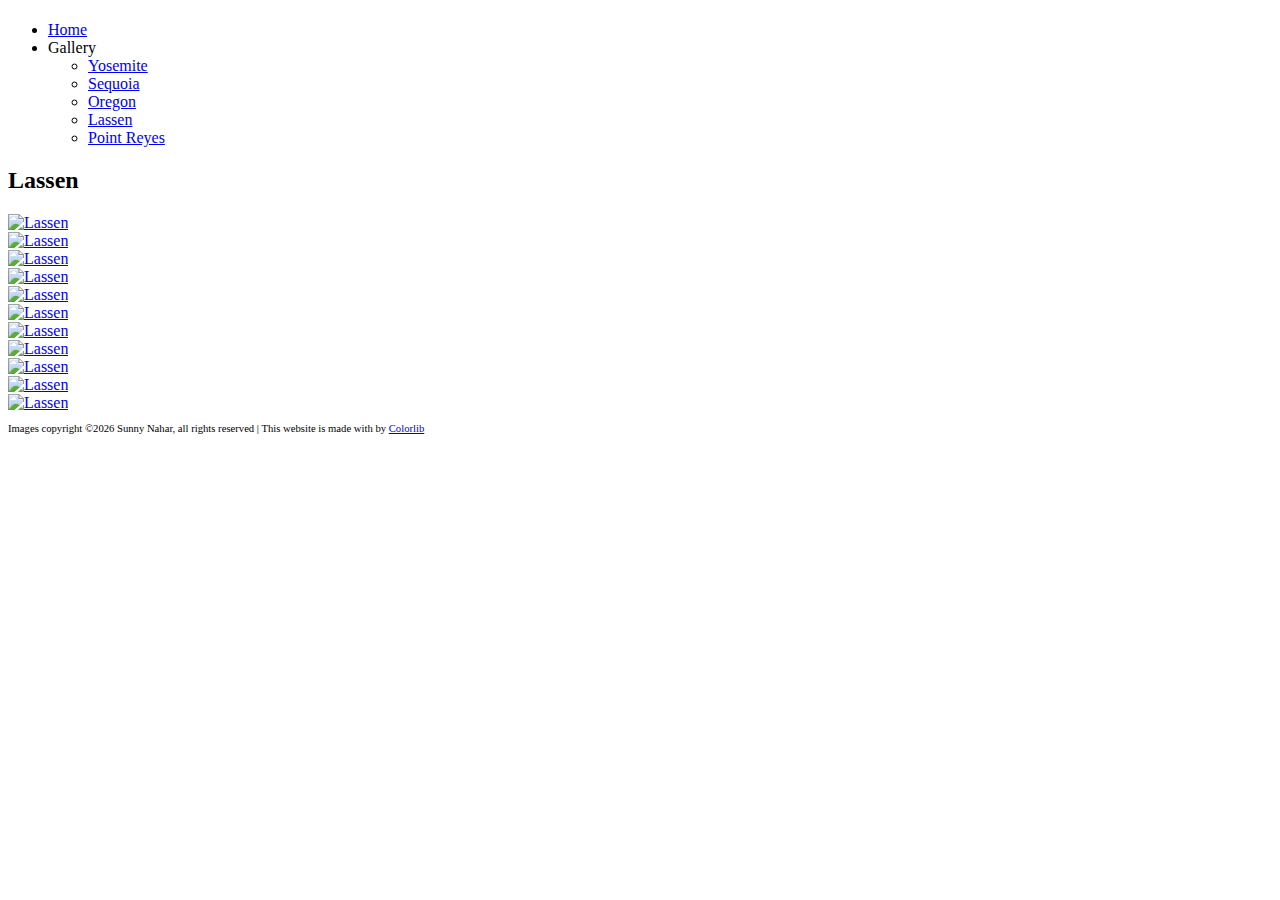
==== commit 20c39473: "Update copyright" ====
--- a/lassen.html
+++ b/lassen.html
@@ -113,7 +113,7 @@
     <div class="container-fluid text-center">
       <p style="font-size:8pt;">
       <!-- Link back to Colorlib can't be removed. Template is licensed under CC BY 3.0. -->
-      Copyright &copy;<script data-cfasync="false" src="/cdn-cgi/scripts/5c5dd728/cloudflare-static/email-decode.min.js"></script><script>document.write(new Date().getFullYear());</script> All rights reserved | This template is made with <i class="icon-heart-o" aria-hidden="true"></i> by <a href="https://colorlib.com" target="_blank" >Colorlib</a>
+      Images copyright &copy;<script data-cfasync="false" src="/cdn-cgi/scripts/5c5dd728/cloudflare-static/email-decode.min.js"></script><script>document.write(new Date().getFullYear());</script> Sunny Nahar, all rights reserved | This website is made with <i class="icon-heart-o" aria-hidden="true"></i> by <a href="https://colorlib.com" target="_blank" >Colorlib</a>
       <!-- Link back to Colorlib can't be removed. Template is licensed under CC BY 3.0. -->
       </p>
     </div>
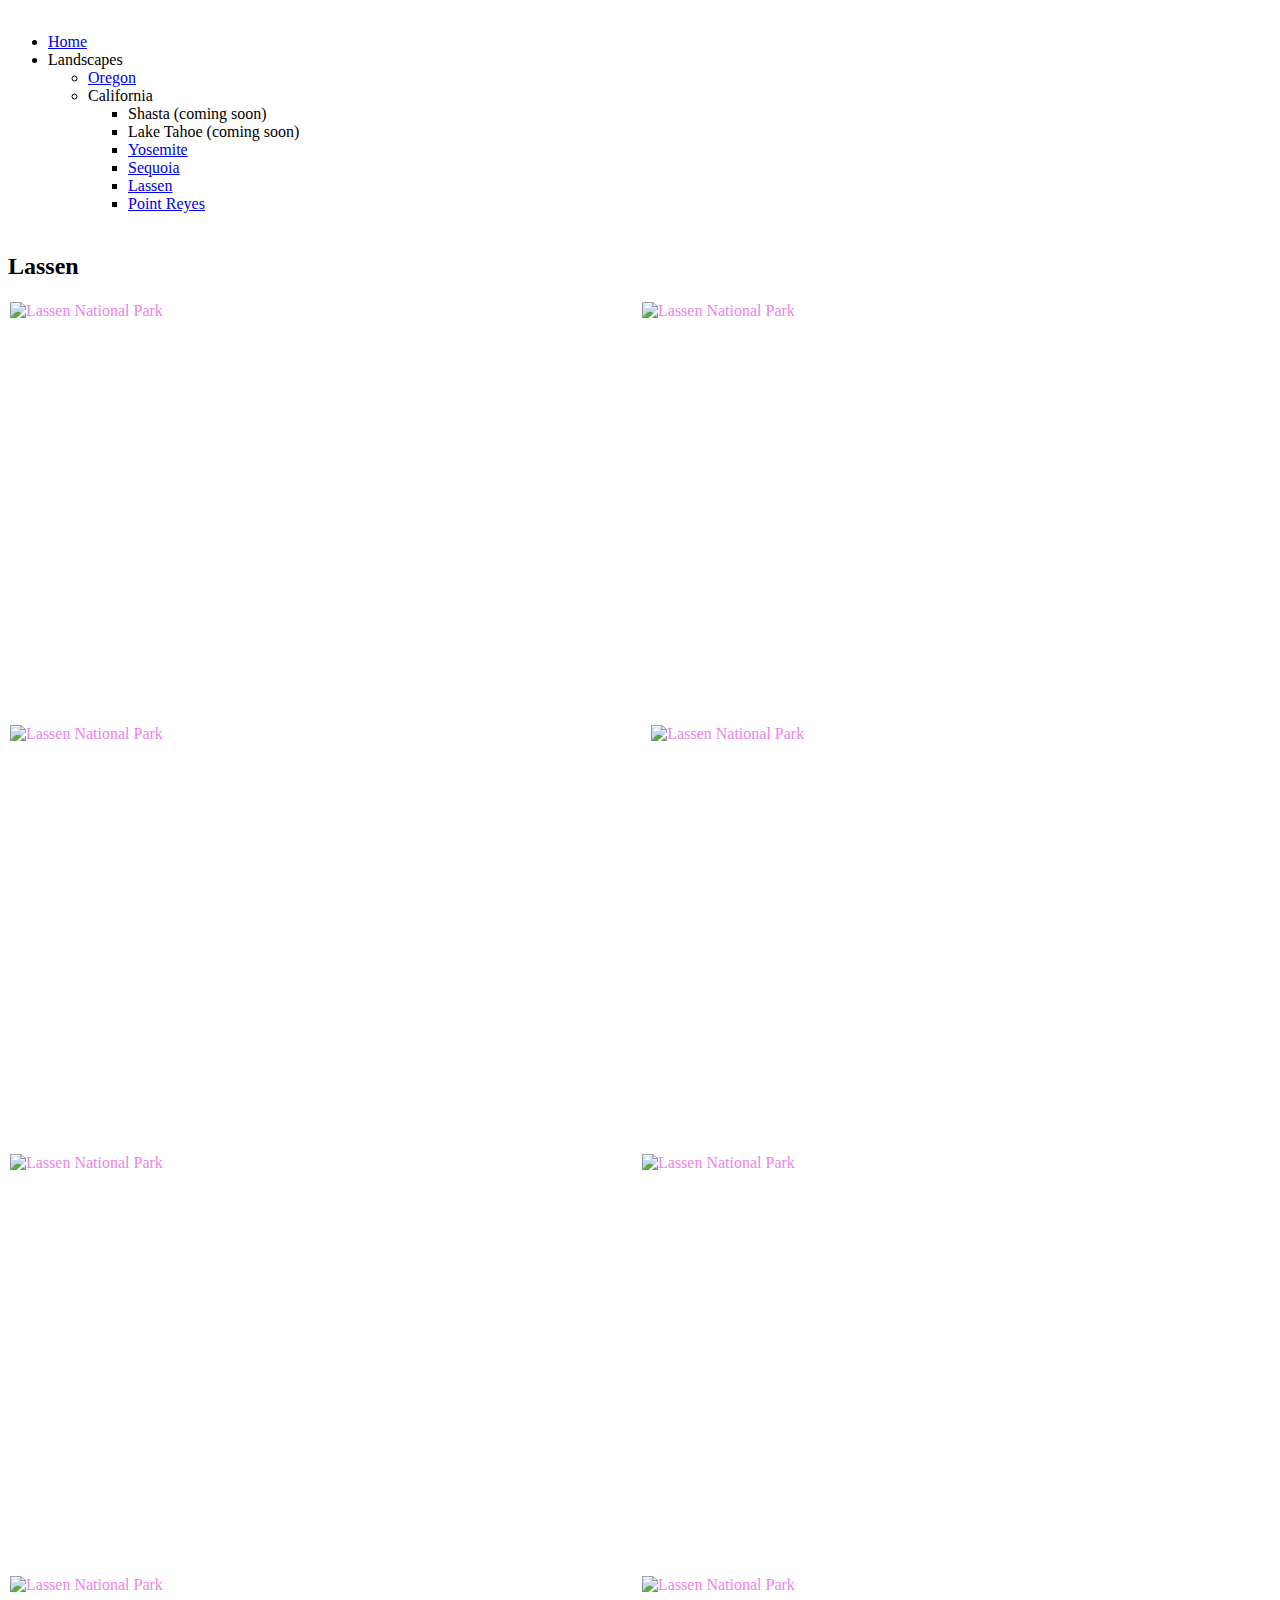
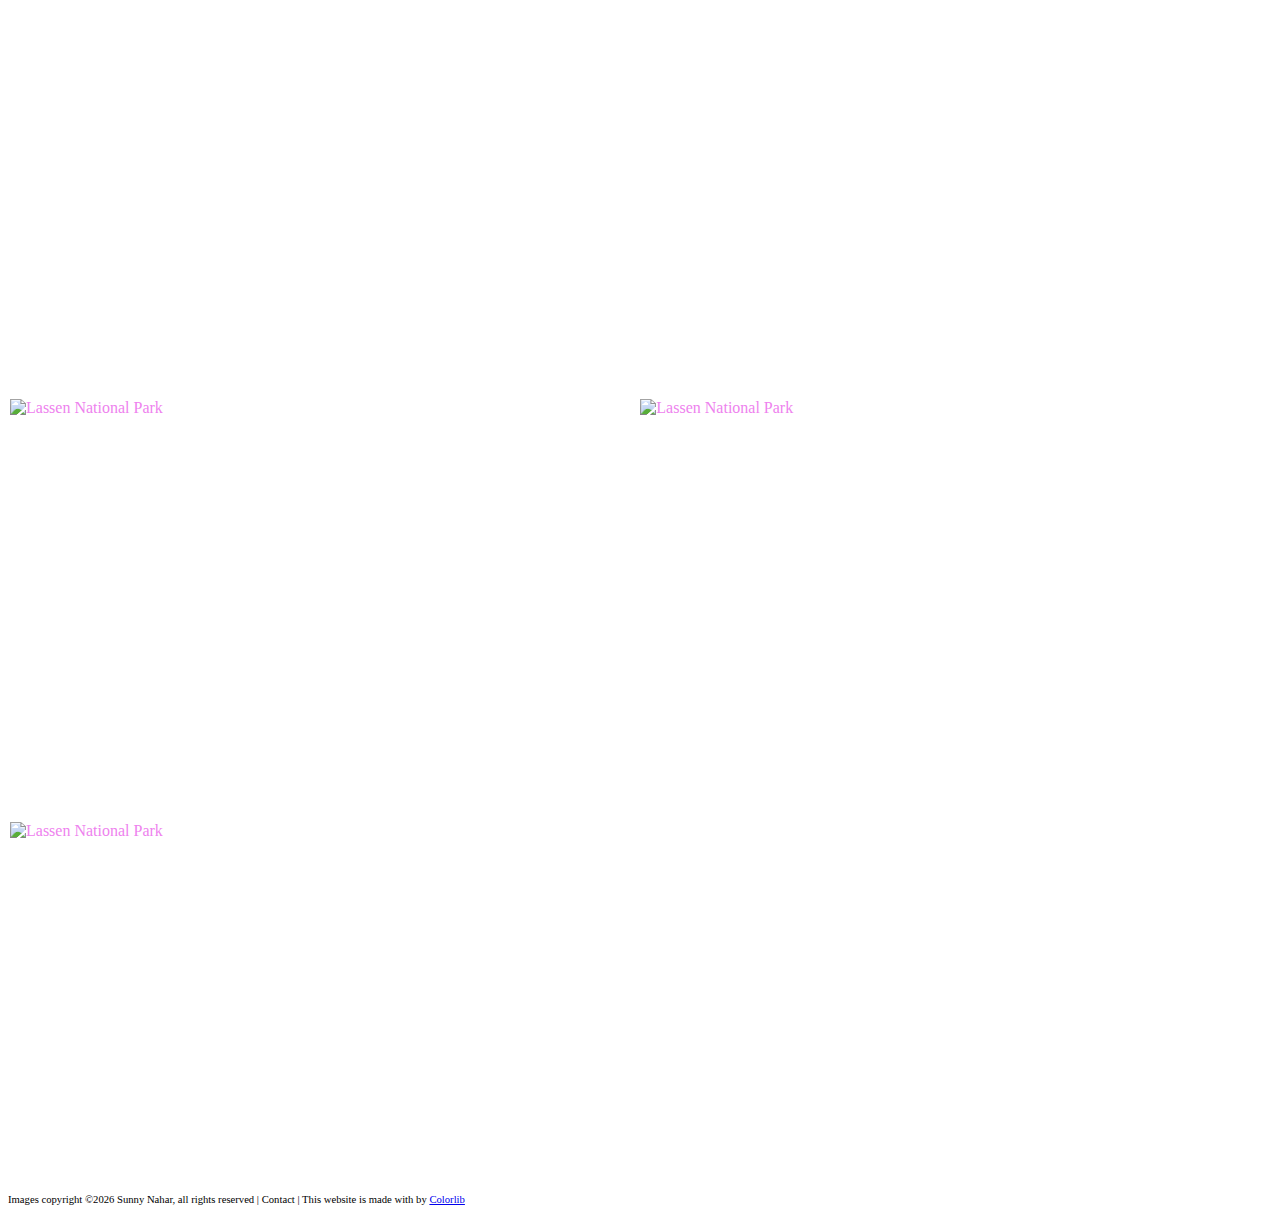
==== commit 01f3ab4f: "Update to responsive gallery" ====
--- a/lassen.html
+++ b/lassen.html
@@ -1,7 +1,7 @@
 <!DOCTYPE html>
 <html lang="en">
   <head>
-    <title>Sunny Nahar's Photography</title>
+    <title>Lassen National Park Photography</title>
     <meta charset="utf-8">
     <meta name="viewport" content="width=device-width, initial-scale=1, shrink-to-fit=no">
     <link href="https://fonts.googleapis.com/css?family=Josefin+Sans:300i,400,700" rel="stylesheet">
@@ -11,139 +11,158 @@
     <link rel="stylesheet" href="css/jquery-ui.css">
     <link rel="stylesheet" href="css/owl.carousel.min.css">
     <link rel="stylesheet" href="css/owl.theme.default.min.css">
-    <link rel="stylesheet" href="css/lightgallery.min.css">    
+    <link rel="stylesheet" href="css/lightgallery.min.css">
     <link rel="stylesheet" href="css/bootstrap-datepicker.css">
     <link rel="stylesheet" href="fonts/flaticon/font/flaticon.css">
     <link rel="stylesheet" href="css/swiper.css">
     <link rel="stylesheet" href="css/aos.css">
     <link rel="stylesheet" href="css/style.css">
+    <link rel="stylesheet" href="css/custom.css">
   </head>
   <body>
-  
-  <div class="site-wrap">
-    <div class="site-mobile-menu">
-      <div class="site-mobile-menu-header">
-        <div class="site-mobile-menu-close mt-3">
-          <span class="icon-close2 js-menu-toggle"></span>
-        </div>
-      </div>
-      <div class="site-mobile-menu-body"></div>
-    </div>
-
-    <header class="site-navbar py-3 border-bottom" role="banner">
-      <div class="container-fluid">
-        <div class="row align-items-center">
-          <div class="col-6 col-xl-2" data-aos="fade-down">
-            <h1 class="mb-0"><a href="index.html" class="text-black h2 mb-0"></a></h1>
-          </div>
-          <div class="col-10 col-md-8 d-none d-xl-block" data-aos="fade-down">
-            <nav class="site-navigation position-relative text-right text-lg-center" role="navigation">
-              <ul class="site-menu js-clone-nav mx-auto d-none d-lg-block">
-                <li><a href="index.html">Home</a></li>
-                <li class="has-children active">
-                  <a>Gallery</a>
-                  <ul class="dropdown">
-                    <li><a href="yosemite.html">Yosemite</a></li>
-                    <li><a href="sequoia.html">Sequoia</a></li>
-                    <li><a href="oregon.html">Oregon</a></li>
-                    <li><a href="lassen.html">Lassen</a></li>
-                    <li><a href="pointreyes.html">Point Reyes</a></li>
-                  </ul>
-                </li>
-              </ul>
-            </nav>
+    <div class="site-wrap">
+      <div class="site-mobile-menu">
+        <div class="site-mobile-menu-header">
+          <div class="site-mobile-menu-close mt-3">
+            <span class="icon-close2 js-menu-toggle"></span>
           </div>
         </div>
+        <div class="site-mobile-menu-body"></div>
       </div>
-    </header>
-
-  <div class="site-section"  data-aos="fade">
-    <div class="container-fluid">
-      
-      <div class="row justify-content-center">
-        
-        <div class="col-md-7">
-          <div class="row mb-5">
-            <div class="col-12 ">
-              <h2 class="site-section-heading text-center">Lassen</h2>
+      <header class="site-navbar py-3 border-bottom" role="banner" style="padding-top: 0.25rem!important; padding-bottom: 0.25rem!important;">
+        <div class="container-fluid">
+          <div class="row align-items-center">
+            <div class="col-6 col-xl-2" data-aos="fade-down">
+              <h1 class="mb-0"><a href="index.html" class="text-black h2 mb-0"></a></h1>
+            </div>
+            <div class="col-10 col-md-8 d-none d-xl-block" data-aos="fade-down">
+              <nav class="site-navigation position-relative text-right text-lg-center" role="navigation">
+                <ul class="site-menu js-clone-nav mx-auto d-none d-lg-block">
+                  <li><a href="index.html">Home</a></li>
+                  <li class="has-children active">
+                    <a>Landscapes</a>
+                    <ul class="dropdown">
+                      <li><a href="oregon.html">Oregon</a></li>
+                      <li class="has-children active">
+                        <a>California</a>
+                        <ul class="dropdown">
+                          <li><a>Shasta (coming soon)</a></li>
+                          <li><a>Lake Tahoe (coming soon)</a></li>
+                          <li><a href="yosemite.html">Yosemite</a></li>
+                          <li><a href="sequoia.html">Sequoia</a></li>
+                          <li class="active"><a href="lassen.html">Lassen</a></li>
+                          <li><a href="pointreyes.html">Point Reyes</a></li>
+                        </ul>
+                      </li>
+                    </ul>
+                  </li>
+                </ul>
+              </nav>
+            </div>
+            <div class="col-6 col-xl-2 text-right" data-aos="fade-down">
+              <div class="d-none d-xl-inline-block">
+                <ul class="site-menu js-clone-nav ml-auto list-unstyled d-flex text-right mb-0" data-class="social">
+                  <!-- <li>
+                    <a href="#" class="pl-3 pr-3"><span class="icon-instagram"></span></a>
+                  </li> -->
+                </ul>
+              </div>
+              <div class="d-inline-block d-xl-none ml-md-0 mr-auto py-3" style="position: relative; top: 3px; padding-top: 0px!important; padding-bottom: 0px!important;"><a href="#" class="site-menu-toggle js-menu-toggle text-black"><span class="icon-menu h3"></span></a></div>
             </div>
           </div>
         </div>
-    
+      </header>
+      <div class="site-section"  data-aos="fade">
+        <div class="container-fluid">
+          <div class="row justify-content-center">
+            <div class="col-md-7">
+              <div class="row mb-5">
+                <div class="col-12 ">
+                  <h2 class="site-section-heading text-center">Lassen</h2>
+                </div>
+              </div>
+            </div>
+          </div>
+          <section class="fluid" id="lightgallery">
+            <div class="fluid" style="width:calc(300px * 2000 / 1333);flex-grow:calc(350 * 2000 / 1333)" data-aos="fade" data-src="images/LassenForestTrees.jpg" data-sub-html="<h4>Lassen National Park</h4>">
+              <i class="fluid" style="padding-bottom:calc(100% * 1333 / 2000)"></i>
+              <img class="fluid" src="images/LassenForestTrees.jpg" loading="lazy" alt="Lassen National Park">
+            </div>
+            <div class="fluid" style="width:calc(300px * 2000 / 1333);flex-grow:calc(350 * 2000 / 1333)" data-aos="fade" data-src="images/LassenForestViewWithRock.jpg" data-sub-html="<h4>Lassen National Park</h4>">
+              <i class="fluid" style="padding-bottom:calc(100% * 1333 / 2000)"></i>
+              <img class="fluid" src="images/LassenForestViewWithRock.jpg" loading="lazy" alt="Lassen National Park">
+            </div>
+            <div class="fluid" style="width:calc(300px * 2000 / 1333);flex-grow:calc(350 * 2000 / 1333)" data-aos="fade" data-src="images/LassenMountains.jpg" data-sub-html="<h4>Lassen National Park</h4>">
+              <i class="fluid" style="padding-bottom:calc(100% * 1333 / 2000)"></i>
+              <img class="fluid" src="images/LassenMountains.jpg" loading="lazy" alt="Lassen National Park">
+            </div>
+            <div class="fluid" style="width:calc(300px * 2000 / 1373);flex-grow:calc(350 * 2000 / 1373)" data-aos="fade" data-src="images/LassenPeakAndLake.jpg" data-sub-html="<h4>Lassen National Park</h4>">
+              <i class="fluid" style="padding-bottom:calc(100% * 1373 / 2000)"></i>
+              <img class="fluid" src="images/LassenPeakAndLake.jpg" loading="lazy" alt="Lassen National Park">
+            </div>
+            <div class="fluid" style="width:calc(300px * 2000 / 1333);flex-grow:calc(350 * 2000 / 1333)" data-aos="fade" data-src="images/LassenCurvedTree.jpg" data-sub-html="<h4>Lassen National Park</h4>">
+              <i class="fluid" style="padding-bottom:calc(100% * 1333 / 2000)"></i>
+              <img class="fluid" src="images/LassenCurvedTree.jpg" loading="lazy" alt="Lassen National Park">
+            </div>
+            <div class="fluid" style="width:calc(300px * 2000 / 1333);flex-grow:calc(350 * 2000 / 1333)" data-aos="fade" data-src="images/LassenRiver.jpg" data-sub-html="<h4>Lassen National Park</h4>">
+              <i class="fluid" style="padding-bottom:calc(100% * 1333 / 2000)"></i>
+              <img class="fluid" src="images/LassenRiver.jpg" loading="lazy" alt="Lassen National Park">
+            </div>
+            <div class="fluid" style="width:calc(300px * 2000 / 1333);flex-grow:calc(350 * 2000 / 1333)" data-aos="fade" data-src="images/LassenVolcanic.jpg" data-sub-html="<h4>Lassen National Park</h4>">
+              <i class="fluid" style="padding-bottom:calc(100% * 1333 / 2000)"></i>
+              <img class="fluid" src="images/LassenVolcanic.jpg" loading="lazy" alt="Lassen National Park">
+            </div>
+            <div class="fluid" style="width:calc(300px * 2000 / 1333);flex-grow:calc(350 * 2000 / 1333)" data-aos="fade" data-src="images/LassenTreesPeekingSun.jpg" data-sub-html="<h4>Lassen National Park</h4>">
+              <i class="fluid" style="padding-bottom:calc(100% * 1333 / 2000)"></i>
+              <img class="fluid" src="images/LassenTreesPeekingSun.jpg" loading="lazy" alt="Lassen National Park">
+            </div>
+            <div class="fluid" style="width:calc(300px * 2000 / 1340);flex-grow:calc(350 * 2000 / 1340)" data-aos="fade" data-src="images/LassenWildfireTrees.jpg" data-sub-html="<h4>Lassen National Park</h4>">
+              <i class="fluid" style="padding-bottom:calc(100% * 1340 / 2000)"></i>
+              <img class="fluid" src="images/LassenWildfireTrees.jpg" loading="lazy" alt="Lassen National Park">
+            </div>
+            <div class="fluid" style="width:calc(300px * 2000 / 1333);flex-grow:calc(350 * 2000 / 1333)" data-aos="fade" data-src="images/LassenViewOfMtShasta.jpg" data-sub-html="<h4>Lassen National Park</h4>">
+              <i class="fluid" style="padding-bottom:calc(100% * 1333 / 2000)"></i>
+              <img class="fluid" src="images/LassenViewOfMtShasta.jpg" loading="lazy" alt="Lassen National Park">
+            </div>
+            <div class="fluid" style="width:calc(300px * 2000 / 1333);flex-grow:calc(350 * 2000 / 1333)" data-aos="fade" data-src="images/LassenVolcanicFootpath.jpg" data-sub-html="<h4>Lassen National Park</h4>">
+              <i class="fluid" style="padding-bottom:calc(100% * 1333 / 2000)"></i>
+              <img class="fluid" src="images/LassenVolcanicFootpath.jpg" loading="lazy" alt="Lassen National Park">
+            </div>
+          </section>
+        </div>
       </div>
-      <div class="row" id="lightgallery">
-        <div class="col-sm-6 col-md-4 col-lg-3 col-xl-2 item" data-aos="fade" data-src="images/LassenForestTrees.jpg" data-sub-html="<h4>Lassen National Park</h4>">
-          <a href="#"><img src="images/LassenForestTrees.jpg" alt="Lassen" class="img-fluid"></a>
-        </div>
-        <div class="col-sm-6 col-md-4 col-lg-3 col-xl-2 item" data-aos="fade" data-src="images/LassenForestViewWithRock.jpg" data-sub-html="<h4>Lassen National Park</h4>">
-          <a href="#"><img src="images/LassenForestViewWithRock.jpg" alt="Lassen" class="img-fluid"></a>
-        </div>
-        <div class="col-sm-6 col-md-4 col-lg-3 col-xl-2 item" data-aos="fade" data-src="images/LassenMountains.jpg" data-sub-html="<h4>Lassen National Park</h4>">
-          <a href="#"><img src="images/LassenMountains.jpg" alt="Lassen" class="img-fluid"></a>
-        </div>
-        <div class="col-sm-6 col-md-4 col-lg-3 col-xl-2 item" data-aos="fade" data-src="images/LassenPeakAndLake.jpg" data-sub-html="<h4>Lassen National Park</h4>">
-          <a href="#"><img src="images/LassenPeakAndLake.jpg" alt="Lassen" class="img-fluid"></a>
-        </div>
-        <div class="col-sm-6 col-md-4 col-lg-3 col-xl-2 item" data-aos="fade" data-src="images/LassenCurvedTree.jpg" data-sub-html="<h4>Lassen National Park</h4>">
-          <a href="#"><img src="images/LassenCurvedTree.jpg" alt="Lassen" class="img-fluid"></a>
-        </div>
-        <div class="col-sm-6 col-md-4 col-lg-3 col-xl-2 item" data-aos="fade" data-src="images/LassenRiver.jpg" data-sub-html="<h4>Lassen National Park</h4>">
-          <a href="#"><img src="images/LassenRiver.jpg" alt="Lassen" class="img-fluid"></a>
-        </div>
-        <div class="col-sm-6 col-md-4 col-lg-3 col-xl-2 item" data-aos="fade" data-src="images/LassenVolcanic.jpg" data-sub-html="<h4>Lassen National Park</h4>">
-          <a href="#"><img src="images/LassenVolcanic.jpg" alt="Lassen" class="img-fluid"></a>
-        </div>
-        <div class="col-sm-6 col-md-4 col-lg-3 col-xl-2 item" data-aos="fade" data-src="images/LassenTreesPeekingSun.jpg" data-sub-html="<h4>Lassen National Park</h4>">
-          <a href="#"><img src="images/LassenTreesPeekingSun.jpg" alt="Lassen" class="img-fluid"></a>
-        </div>
-        <div class="col-sm-6 col-md-4 col-lg-3 col-xl-2 item" data-aos="fade" data-src="images/LassenWildfireTrees.jpg" data-sub-html="<h4>Lassen National Park</h4>">
-          <a href="#"><img src="images/LassenWildfireTrees.jpg" alt="Lassen" class="img-fluid"></a>
-        </div>
-        <div class="col-sm-6 col-md-4 col-lg-3 col-xl-2 item" data-aos="fade" data-src="images/LassenViewOfMtShasta.jpg" data-sub-html="<h4>Lassen National Park</h4>">
-          <a href="#"><img src="images/LassenViewOfMtShasta.jpg" alt="Lassen" class="img-fluid"></a>
-        </div>
-        <div class="col-sm-6 col-md-4 col-lg-3 col-xl-2 item" data-aos="fade" data-src="images/LassenVolcanicFootpath.jpg" data-sub-html="<h4>Lassen National Park</h4>">
-          <a href="#"><img src="images/LassenVolcanicFootpath.jpg" alt="Lassen" class="img-fluid"></a>
+      <div class="footer py-5" style="padding-top: 2rem!important;">
+        <div class="container-fluid">
+          <p style="font-size:8pt;">
+            <!-- Link back to Colorlib can't be removed. Template is licensed under CC BY 3.0. -->
+            Images copyright &copy;<script>document.write(new Date().getFullYear());</script> Sunny Nahar, all rights reserved | <span class="emgen">Contact</span> | This website is made with <i class="icon-heart-o" aria-hidden="true"></i> by <a href="https://colorlib.com" target="_blank" >Colorlib</a>
+            <!-- Link back to Colorlib can't be removed. Template is licensed under CC BY 3.0. -->
+          </p>
         </div>
       </div>
     </div>
-  </div>
-
-  <div class="footer py-5">
-    <div class="container-fluid text-center">
-      <p style="font-size:8pt;">
-      <!-- Link back to Colorlib can't be removed. Template is licensed under CC BY 3.0. -->
-      Images copyright &copy;<script data-cfasync="false" src="/cdn-cgi/scripts/5c5dd728/cloudflare-static/email-decode.min.js"></script><script>document.write(new Date().getFullYear());</script> Sunny Nahar, all rights reserved | This website is made with <i class="icon-heart-o" aria-hidden="true"></i> by <a href="https://colorlib.com" target="_blank" >Colorlib</a>
-      <!-- Link back to Colorlib can't be removed. Template is licensed under CC BY 3.0. -->
-      </p>
-    </div>
-  </div>
-  </div>
-
-  <script src="js/jquery-3.3.1.min.js"></script>
-  <script src="js/jquery-migrate-3.0.1.min.js"></script>
-  <script src="js/jquery-ui.js"></script>
-  <script src="js/popper.min.js"></script>
-  <script src="js/bootstrap.min.js"></script>
-  <script src="js/owl.carousel.min.js"></script>
-  <script src="js/jquery.stellar.min.js"></script>
-  <script src="js/jquery.countdown.min.js"></script>
-  <script src="js/jquery.magnific-popup.min.js"></script>
-  <script src="js/bootstrap-datepicker.min.js"></script>
-  <script src="js/swiper.min.js"></script>
-  <script src="js/aos.js"></script>
-
-  <script src="js/picturefill.min.js"></script>
-  <script src="js/lightgallery-all.min.js"></script>
-  <script src="js/jquery.mousewheel.min.js"></script>
-
-  <script src="js/main.js"></script>
-  
-  <script>
+    <script src="js/jquery-3.3.1.min.js"></script>
+    <script src="js/jquery-migrate-3.0.1.min.js"></script>
+    <script src="js/jquery-ui.js"></script>
+    <script src="js/popper.min.js"></script>
+    <script src="js/bootstrap.min.js"></script>
+    <script src="js/owl.carousel.min.js"></script>
+    <script src="js/jquery.stellar.min.js"></script>
+    <script src="js/jquery.countdown.min.js"></script>
+    <script src="js/jquery.magnific-popup.min.js"></script>
+    <script src="js/bootstrap-datepicker.min.js"></script>
+    <script src="js/swiper.min.js"></script>
+    <script src="js/aos.js"></script>
+    <script src="js/picturefill.min.js"></script>
+    <script src="js/lightgallery-all.min.js"></script>
+    <script src="js/jquery.mousewheel.min.js"></script>
+    <script src="js/main.js"></script>
+    
+    <script>
     $(document).ready(function(){
-      $('#lightgallery').lightGallery();
+    $('#lightgallery').lightGallery();
     });
-  </script>
+    </script>
     
   </body>
 </html>--- a/css/custom.css
+++ b/css/custom.css
@@ -0,0 +1,26 @@
+section {
+  display: flex;
+  flex-wrap: wrap;
+}
+section::after {
+  content: '';
+  flex-grow: 10000;
+}
+.fluid div {
+  margin: 2px;
+  position: relative;
+  color: violet;
+}
+.fluid i{
+  display: block;
+}
+.fluid img {
+  position: absolute;
+  top: 0;
+  width: 100%;
+  vertical-align: bottom;
+}
+
+.h2 {
+  font-family: Roboto Condensed, sans-serif;
+}